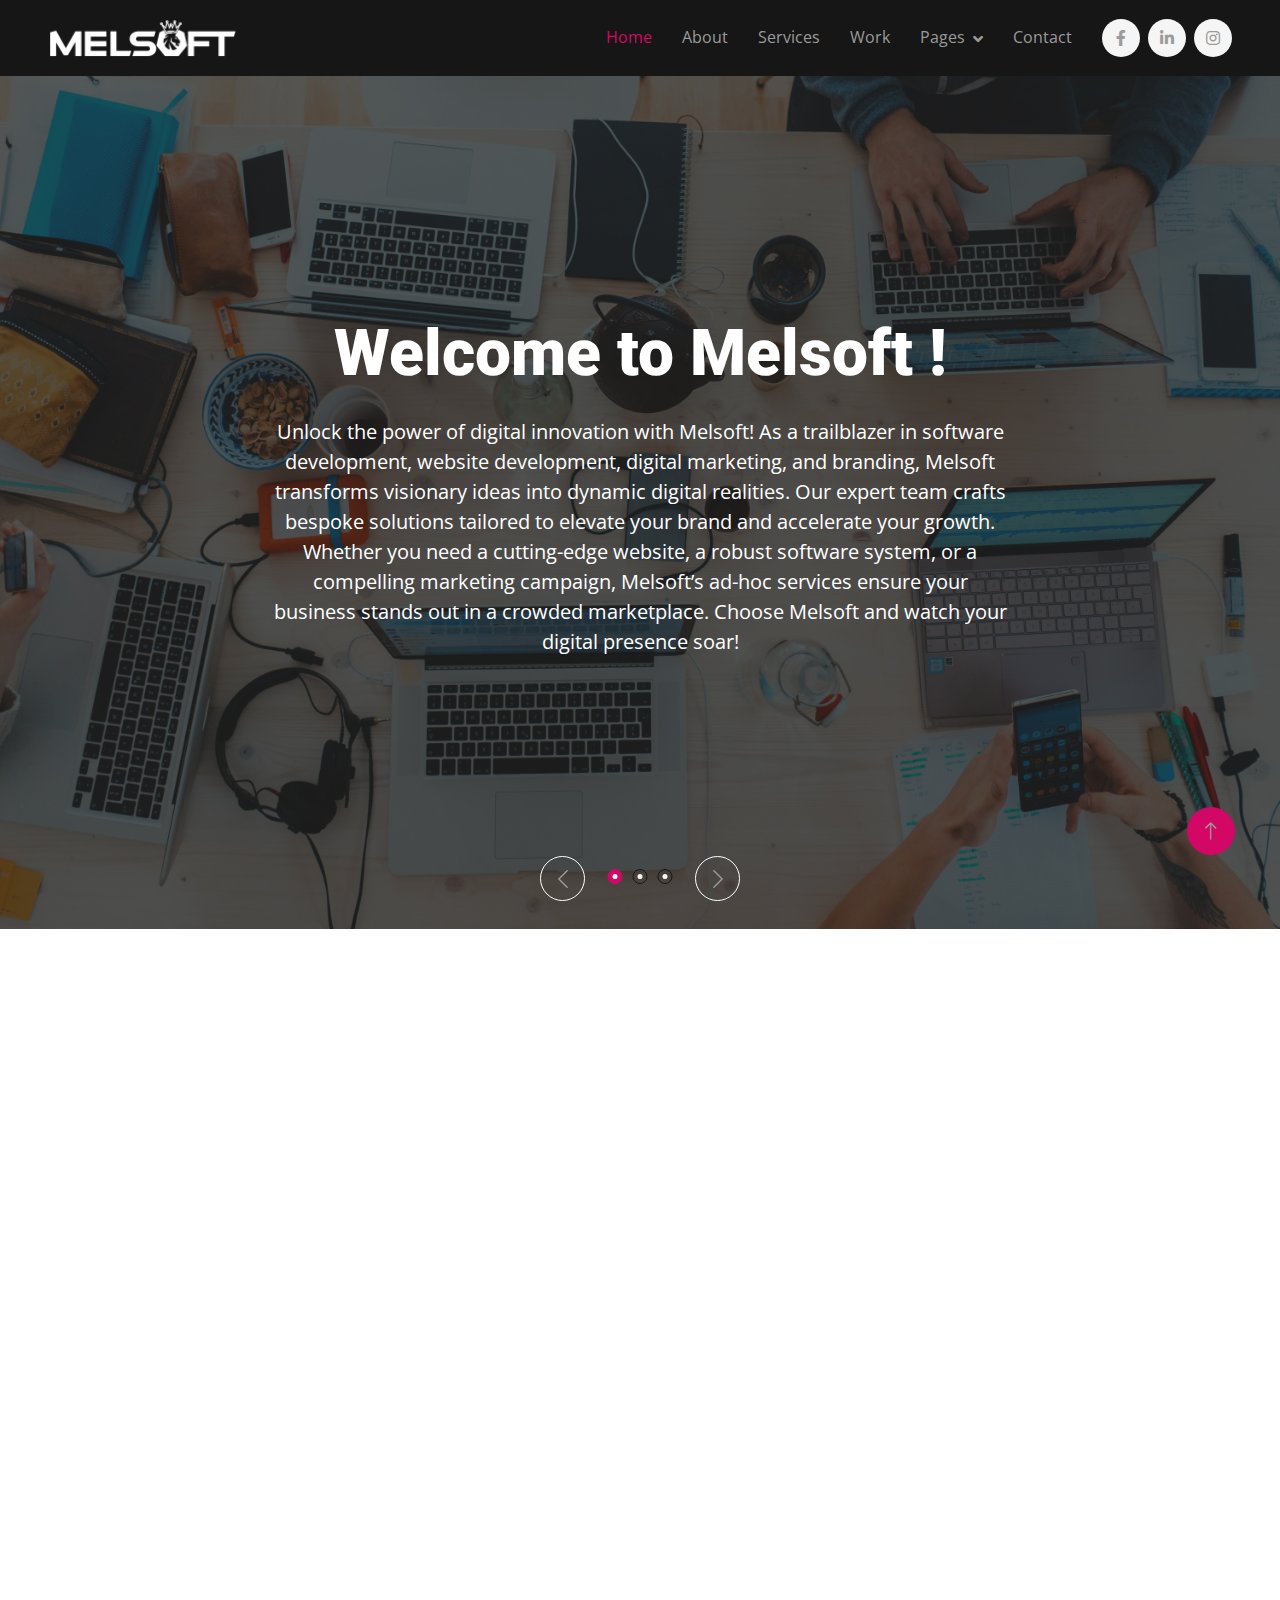
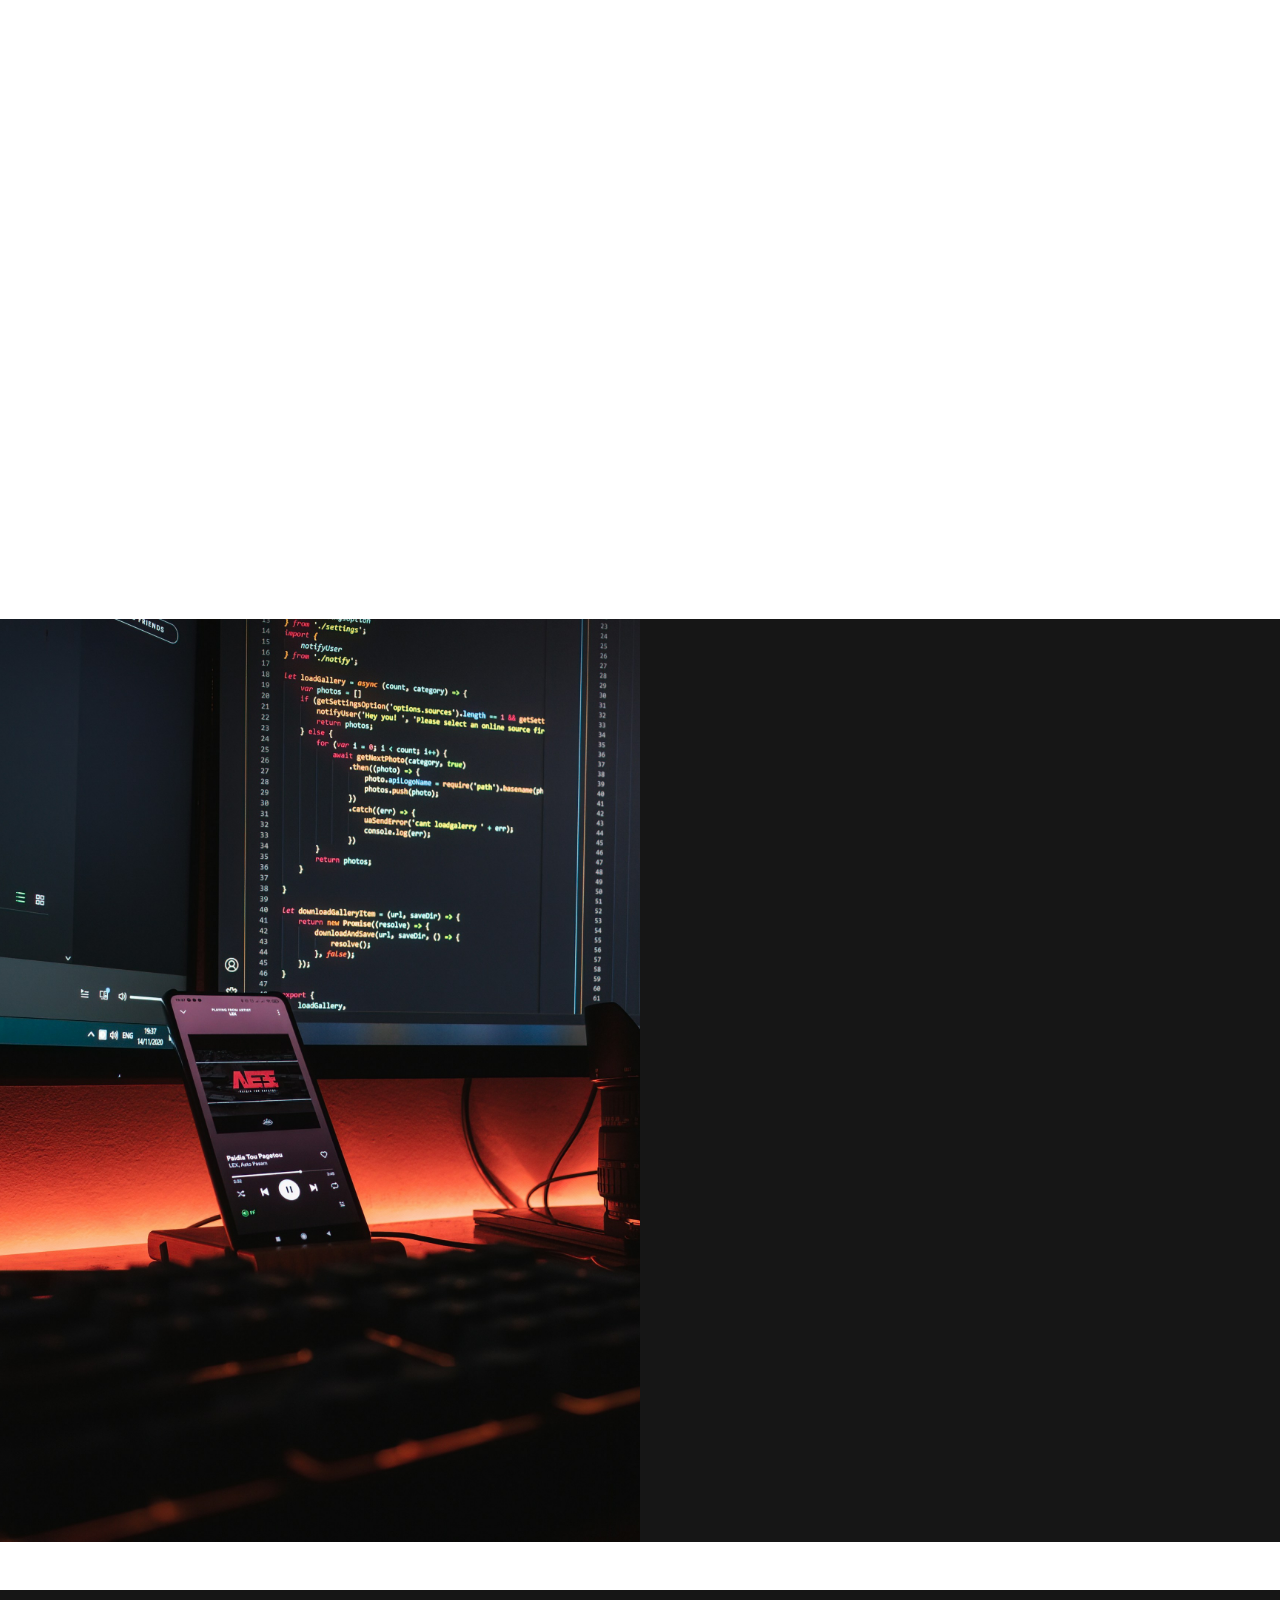
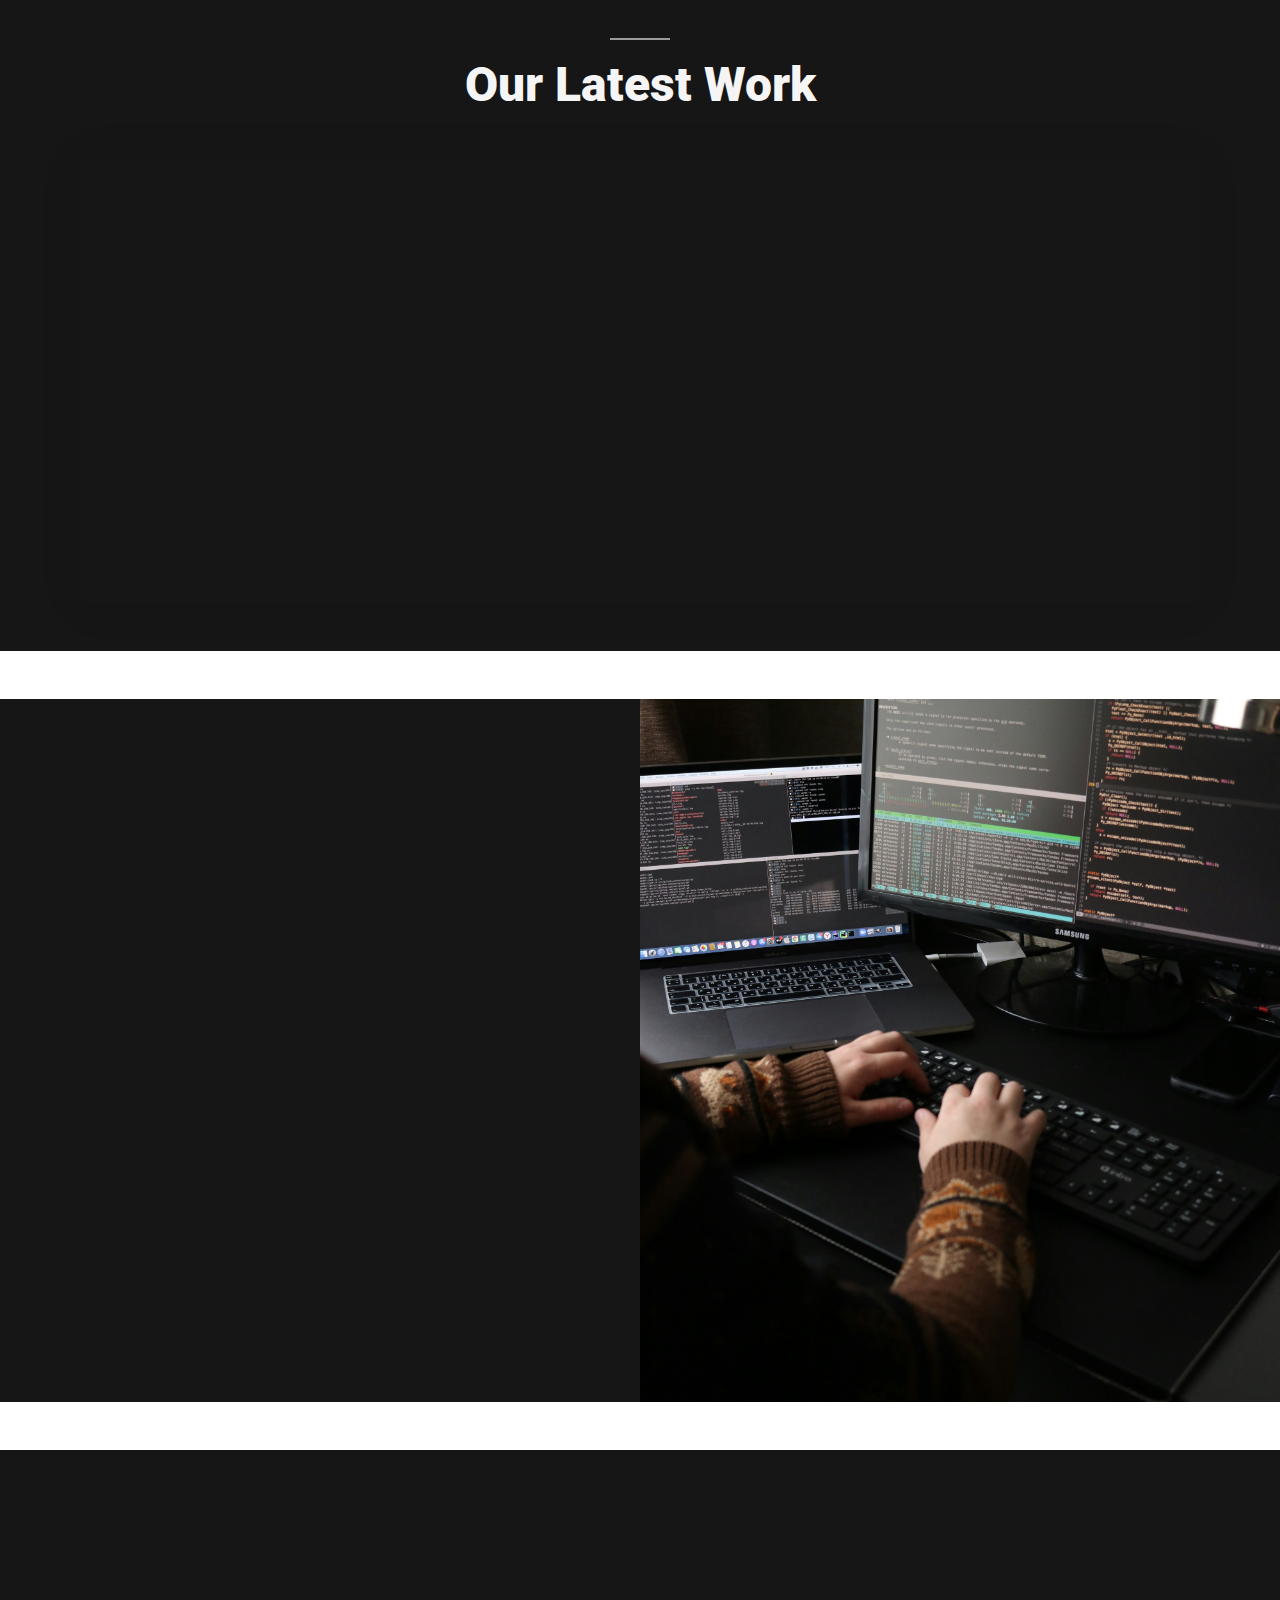
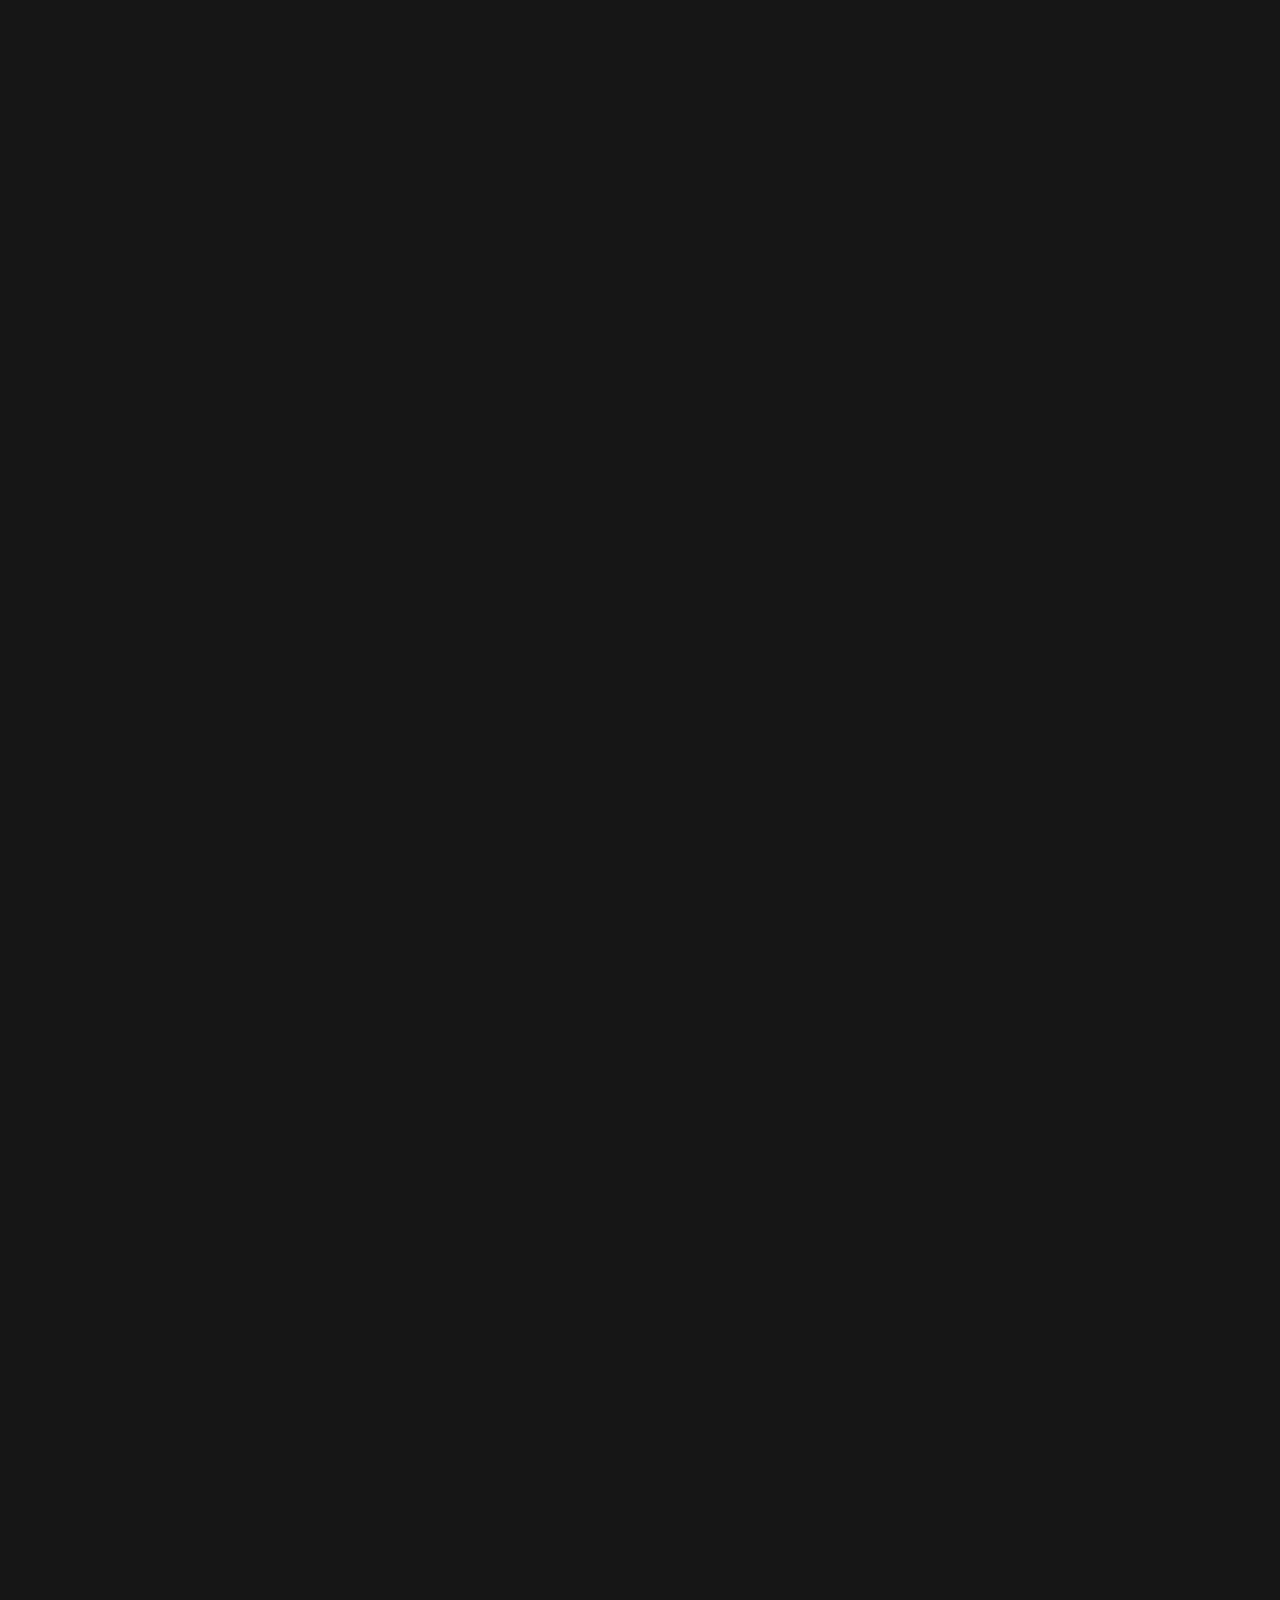
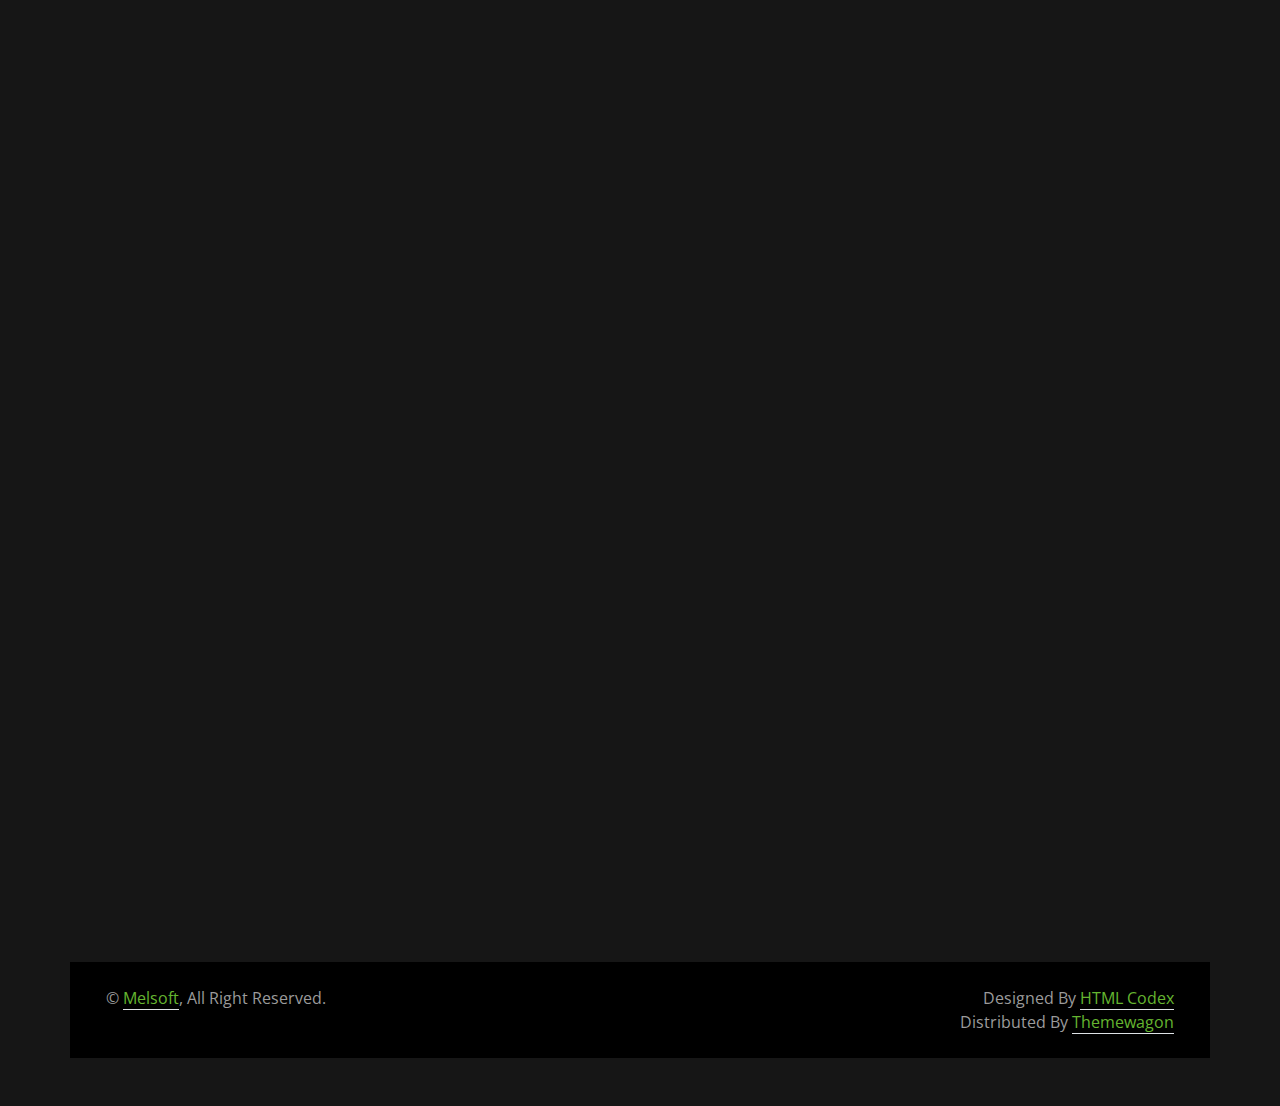
==== securex-1.0.0/index.html @ 8fb5b09e "Intial commit" ====
<!DOCTYPE html>
<html lang="en">

<head>
    <meta charset="utf-8">
    <title>Melsoft - Elevate your Digital Presence</title>
    <meta content="width=device-width, initial-scale=1.0" name="viewport">
    <meta content="" name="keywords">
    <meta content="" name="description">

    <!-- Favicon -->
    <link href="img/favicon.ico" rel="icon">

    <!-- Google Web Fonts -->
    <link rel="preconnect" href="https://fonts.googleapis.com">
    <link rel="preconnect" href="https://fonts.gstatic.com" crossorigin>
    <link href="https://fonts.googleapis.com/css2?family=Open+Sans:wght@400;500&family=Roboto:wght@500;700;900&display=swap" rel="stylesheet"> 

    <!-- Icon Font Stylesheet -->
    <link href="https://cdnjs.cloudflare.com/ajax/libs/font-awesome/5.10.0/css/all.min.css" rel="stylesheet">
    <link href="https://cdn.jsdelivr.net/npm/bootstrap-icons@1.4.1/font/bootstrap-icons.css" rel="stylesheet">
    <script src="https://kit.fontawesome.com/bbbceb53dc.js" crossorigin="anonymous"></script>

    <!-- Libraries Stylesheet -->
    <link href="lib/animate/animate.min.css" rel="stylesheet">
    <link href="lib/owlcarousel/assets/owl.carousel.min.css" rel="stylesheet">
    <link href="lib/lightbox/css/lightbox.min.css" rel="stylesheet">

    <!-- Customized Bootstrap Stylesheet -->
    <link href="css/bootstrap.min.css" rel="stylesheet">

    <!-- Template Stylesheet -->
    <link href="css/style.css" rel="stylesheet">
</head>

<body>
    <!-- Spinner Start -->
    <div id="spinner" class="show bg-white position-fixed translate-middle w-100 vh-100 top-50 start-50 d-flex align-items-center justify-content-center">
        <div class="spinner-border text-secondary" style="width: 3rem; height: 3rem;" role="status">
            <span class="sr-only">Loading...</span>
        </div>
    </div>
    <!-- Spinner End -->


    <!-- Navbar Start -->
    <nav class="navbar navbar-expand-lg bg-dark navbar-dark sticky-top p-0 px-4 px-lg-5">
        <a href="index.html" class="navbar-brand d-flex align-items-center">
            <img src="img/Melsoft logo.webp" alt="Melsoft logo" width="190px;">
        </a>
        <button type="button" class="navbar-toggler" data-bs-toggle="collapse" data-bs-target="#navbarCollapse">
            <span class="navbar-toggler-icon"></span>
        </button>
        <div class="collapse navbar-collapse" id="navbarCollapse">
            <div class="navbar-nav ms-auto py-4 py-lg-0">
                <a href="index.html" class="nav-item nav-link active">Home</a>
                <a href="#about" class="nav-item nav-link">About</a>
                <a href="#services" class="nav-item nav-link">Services</a>
                <a href="#work" class="nav-item nav-link">Work</a>
                <div class="nav-item dropdown">
                    <a href="#" class="nav-link dropdown-toggle" data-bs-toggle="dropdown">Pages</a>
                    <div class="dropdown-menu rounded-0 rounded-bottom m-0">
                        <a href="#why-choose-us" class="dropdown-item">Why Choose Us</a>
                        <a href="#contact" class="dropdown-item">Contact Us</a>
                        <a href="#founders" class="dropdown-item">Our Founders</a>
                        <a href="#reviews" class="dropdown-item">Reviews</a>
                    </div>
                </div>
                <a href="#contact" class="nav-item nav-link">Contact</a>
            </div>
            <div class="h-100 d-lg-inline-flex align-items-center d-none">
                <a class="btn btn-square rounded-circle bg-light text-primary me-2" href="https://www.facebook.com/melsoft101"><i class="fab fa-facebook-f"></i></a>
                <a class="btn btn-square rounded-circle bg-light text-primary me-2" href="https://www.linkedin.com/company/melsoft-software?originalSubdomain=za"><i class="fab fa-linkedin-in"></i></a>
                <a class="btn btn-square rounded-circle bg-light text-primary me-0" href="https://www.instagram.com/melsoft_sa/"><i class="fab fa-instagram"></i></a>
            </div>
        </div>
    </nav>
    <!-- Navbar End -->


    <!-- Carousel Start -->
    <div id="index" class="container-fluid p-0 pb-5">
        <div class="owl-carousel header-carousel position-relative">
            <div class="owl-carousel-item position-relative">
                <img class="img-fluid" src="img/marvin-meyer-SYTO3xs06fU-unsplash.jpg" alt="An image of people sitting around a desk with laptops open.">
                <div class="carousel-inner">
                    <div class="container">
                        <div class="row justify-content-center">
                            <div class="col-12 col-lg-8 text-center">
                                <h1 class="display-3 text-white animated slideInDown mb-4">Welcome to Melsoft !</h1>
                                <p class="fs-5 text-white mb-4 pb-2">Unlock the power of digital innovation with Melsoft! As a trailblazer in software development, website development, digital marketing, and branding, Melsoft transforms visionary ideas into dynamic digital realities. Our expert team crafts bespoke solutions tailored to elevate your brand and accelerate your growth. Whether you need a cutting-edge website, a robust software system, or a compelling marketing campaign, Melsoft’s ad-hoc services ensure your business stands out in a crowded marketplace. Choose Melsoft and watch your digital presence soar!</p>
                            </div>
                        </div>
                    </div>
                </div>
            </div>
            <div class="owl-carousel-item position-relative">
                <img class="img-fluid" src="img/luke-peters-B6JINerWMz0-unsplash.jpg" alt="A picture of a man coding.">
                <div class="carousel-inner">
                    <div class="container">
                        <div class="row justify-content-center">
                            <div class="col-12 col-lg-8 text-center">
                                <h2 class="display-3 text-white animated slideInDown mb-4">Transforming Ideas into Digital Masterpieces with Melsoft</h2>
                                <p class="fs-5 text-white mb-4 pb-2">At Melsoft, we don't just create digital solutions, we empower your vision. From cutting-edge software development to compelling branding and stunning website design, we transform your ideas into powerful digital experiences. Join us in crafting the future, one brilliant idea at a time.</p>
                            </div>
                        </div>
                    </div>
                </div>
            </div>
            <div class="owl-carousel-item position-relative">
                <img class="img-fluid" src="img/annie-spratt-QckxruozjRg-unsplash.jpg" alt="A picture of developers working together.">
                <div class="carousel-inner">
                    <div class="container">
                        <div class="row justify-content-center">
                            <div class="col-12 col-lg-8 text-center">
                                <h1 class="display-3 text-white animated slideInDown mb-4">Unleashing Innovation, Crafting Digital Masterpieces.</h1>
                                <p class="fs-5 fw-medium text-white mb-4 pb-2">At Melsoft, we empower businesses to reach new heights with our cutting-edge branding, software development, and website development services. Let us help you craft a unique digital identity that stands out in the competitive landscape. Partner with us to turn your ideas into innovative solutions.</p>
                            </div>
                        </div>
                    </div>
                </div>
            </div>
        </div>
    </div>
    <!-- Carousel End -->


    <!-- Facts Start -->
    <div id="services" class="container-xxl py-5">
        <div class="container">
            <div class="row g-4">
                <div class="col-md-6 col-lg-4 wow fadeIn" data-wow-delay="0.1s">
                    <div class="h-100 bg-dark p-4 p-xl-5" style="color: #D30765;">
                        <div class="d-flex align-items-center justify-content-between mb-4">
                            <div class="btn-square rounded-circle" style="width: 64px; height: 64px; background: #000000;">
                             <i class="fa-solid fa-code fa-5xl"></i>
                            </div>
                            <h1 class="display-1 mb-0" style="color: #D30765;">01</h1>
                        </div>
                        <h5 class="text-white">Software Development</h5>
                        <hr class="w-25">
                        <span>Utilizing the latest technologies, our software engineers work with you to bring your ideas to life and deliver a seamless front and back-end experience optimized to obtain conversions. We develop your web, mobile or desktop apps with the functionality for now and with the capability for future evolution.</span>
                    </div>
                </div>
                <div class="col-md-6 col-lg-4 wow fadeIn" data-wow-delay="0.3s">
                    <div class="h-100 bg-dark p-4 p-xl-5" style="color: #D30765;">
                        <div class="d-flex align-items-center justify-content-between mb-4">
                            <div class="btn-square rounded-circle" style="width: 64px; height: 64px; background: #000000;">
                             <i class="fa-solid fa-laptop fa-2xl"></i>
                            </div>
                            <h1 class="display-1 mb-0" style="color: #D30765;">02</h1>
                        </div>
                        <h5 class="text-white">Website Development</h5>
                        <hr class="w-25">
                        <span>As an award-winning web design company, our dedicated design team combines custom human-centred design techniques with conversion-focused practices. It tops it off with SEO optimization for enhanced web visibility. In addition, we incorporate the best UI/UX experience to complement your brand and embrace your input and approval to ensure your website looks just as you imagined.</span>
                    </div>
                </div>
                        <div class="col-md-6 col-lg-4 wow fadeIn" data-wow-delay="0.3s">
                    <div class="h-100 bg-dark p-4 p-xl-5" style="color: #D30765;">
                        <div class="d-flex align-items-center justify-content-between mb-4">
                            <div class="btn-square rounded-circle" style="width: 64px; height: 64px; background: #000000;">
                            <i class="fa-solid fa-chart-line fa-2xl"></i>
                            </div>
                            <h1 class="display-1 mb-0" style="color: #D30765;">03</h1>
                        </div>
                        <h5 class="text-white">Digital Marketing</h5>
                        <hr class="w-25">
                        <span>We create and execute omnichannel digital marketing strategies. From SEO and content to paid search and social, we work with you to capture and convert your target audience.</span>
                    </div>
                </div>
                        <div class="col-md-6 col-lg-4 wow fadeIn" data-wow-delay="0.3s">
                    <div class="h-100 bg-dark p-4 p-xl-5" style="color: #D30765;">
                        <div class="d-flex align-items-center justify-content-between mb-4">
                            <div class="btn-square rounded-circle" style="width: 64px; height: 64px; background: #000000;">
                                <i class="fa-solid fa-paintbrush fa-2xl"></i>
                            </div>
                            <h1 class="display-1 mb-0" style="color: #D30765;">04</h1>
                        </div>
                        <h5 class="text-white">Branding</h5>
                        <hr class="w-25">
                        <span>Through listening to your goals, wants, and needs, we deliver robust and holistic brand strategies that create the foundation for your marketing initiatives to grow your business and ensure your success for today, tomorrow, and years to come.</span>
                    </div>
                </div>
                <div class="col-md-6 col-lg-4 wow fadeIn" data-wow-delay="0.5s">
                    <div class="h-100 bg-dark p-4 p-xl-5" style="color: #D30765;">
                        <div class="d-flex align-items-center justify-content-between mb-4">
                            <div class="btn-square rounded-circle" style="width: 64px; height: 64px; background: #000000;">
                             <i class="fa-solid fa-screwdriver-wrench fa-2xl"></i>
                            </div>
                            <h1 class="display-1 mb-0" style="color: #D30765;">05</h1>
                        </div>
                        <h5 class="text-white">Ad-Hoc Services</h5>
                        <hr class="w-25">
                        <span>As your full-service digital partner, we also offer complementary services to all things digital, such as Domain Registration, 24/7 Hosting, Support and Maintenance.</span>
                    </div>
                </div>
            </div>
        </div>
    </div>
    <!-- Facts Start -->


    <!-- About Start -->
    <div id="about" class="container-fluid bg-dark overflow-hidden my-5 px-lg-0">
        <div class="container about px-lg-0">
            <div class="row g-0 mx-lg-0">
                <div class="col-lg-6 ps-lg-0" style="min-height: 400px;">
                    <div class="position-relative h-100">
                        <img class="position-absolute img-fluid w-100 h-100" src="img/fotis-fotopoulos-6sAl6aQ4OWI-unsplash.jpg" style="object-fit: cover;" alt="An image of a laptop displaying code.">
                    </div>
                </div>
                <div class="col-lg-6 about-text py-5 wow fadeIn" data-wow-delay="0.5s">
                    <div class="p-lg-5 pe-lg-0">
                        <div class="bg-secondary mb-3" style="width: 60px; height: 2px;"></div>
                        <h1 class="display-5 mb-4 text-light">About Us</h1>
                        <h2 class="mb-4 pb-2 text-light">We are a Full-Service Digital Agency based in Johannesburg, Cape Town & London</h2>
                        <p class="mb-4 pb-2 text-light">We're a multi-cultural team made up of creatives, software engineers, business analysts and masterminds at our Sandton City, V&A Waterfront & London offices. Our remote team members are located all over the world in places such as England, Dubai, Pakistan & Ukraine.

We pride ourselves on delivering innovative, digital experiences that make an impact. Since 2018, we’ve proudly partnered with start-ups, SME’s, Fortune 500 companies and everyone in between to unlock value through creativity, technology, and business-minded thinking.

Melsoft is also a Level 1 BBBEE company with 135% procurement recognition. We have a strong commitment to furthering broad-based economic empowerment principles in all aspects of our business.</p>
                        <div class="row g-4 mb-4 pb-3">
                            <div class="col-sm-6 wow fadeIn" data-wow-delay="0.1s">
                                <div class="d-flex align-items-center">
                                    <div class="btn-square  bg-transparent" style="width: 64px; height: 64px;">
                                        <i class="fa-solid fa-face-smile fa-2xl"></i>
                                    </div>
                                    <div class="ms-4">
                                        <h2 class="mb-1" style="color: #D30765;" data-toggle="counter-up">1234</h2>
                                        <p class="fw-medium text-light mb-0">Happy Clients</p>
                                    </div>
                                </div>
                            </div>
                            <div class="col-sm-6 wow fadeIn" data-wow-delay="0.3s">
                                <div class="d-flex align-items-center">
                                    <div class="btn-square  bg-transparent" style="width: 64px; height: 64px;">
                                       <i class="fa-solid fa-check-double fa-2xl"></i>
                                    </div>
                                    <div class="ms-4">
                                        <h2 class="mb-1" style="color: #D30765;" data-toggle="counter-up">1234</h2>
                                        <p class="fw-medium mb-0 text-light">Projects Done</p>
                                    </div>
                                </div>
                            </div>
                        </div>
                        <a href="" class="btn btn-primary rounded-pill py-3 px-5">Explore More</a>
                    </div>
                </div>
            </div>
        </div>
    </div>
    <!-- About End -->


    <!-- Service Start -->
    <div id="work" class="container-xxl py-5 bg-dark">
        <div class="container">
            <div class="text-center">
                <div class="bg-secondary mb-3 mx-auto" style="width: 60px; height: 2px;"></div>
                <h1 class="display-5 mb-5 text-light">Our Latest Work</h1>
            </div>
            <div class="row g-0 service-row">
                <div class="col-md-6 col-lg-3 wow fadeIn" data-wow-delay="0.1s">
                    <div class="service-item border h-100 p-5">
                        <div class="btn-square bg-light rounded-circle mb-4" style="width: 64px; height: 64px;">
                            <img class="img-fluid" src="img/Melsoft Academy Logo.png" alt="Melsoft Academy Logo">
                        </div>
                        <h4 class="mb-3">Melsoft Academy</h4>
                        <p class="mb-4">Our own Coding Bootcamp & Social Network Web & Mobile App with AI-Powered Tutor & E-Commerce.</p>
                        <a class="btn" href="https://melsoftacademy.com/"><i class="fa fa-arrow-right text-white me-3"></i>Visit Website</a>
                    </div>
                </div>
                <div class="col-md-6 col-lg-3 wow fadeIn" data-wow-delay="0.3s">
                    <div class="service-item border h-100 p-5">
                        <div class="btn-square bg-light rounded-circle mb-4" style="width: 64px; height: 64px;">
                            <img class="img-fluid" src="img/UJ Logo.png" alt="UJ Logo">
                        </div>
                        <h4 class="mb-3">University of Johannesburg</h4>
                        <p class="mb-4">Events Management website built using WordPress and Advanced Custom Fields.</p>
                        <a class="btn" href="https://futureofknowledge.org/"><i class="fa fa-arrow-right text-white me-3"></i>Visit Website</a>
                    </div>
                </div>
                <div class="col-md-6 col-lg-3 wow fadeIn" data-wow-delay="0.5s">
                    <div class="service-item border h-100 p-5">
                        <div class="btn-square bg-light rounded-circle mb-4" style="width: 64px; height: 64px;">
                            <img class="img-fluid" src="img/CA hub.png" alt="myCAhub logo">
                        </div>
                        <h4 class="mb-3">myCAhub</h4>
                        <p class="mb-4">SAAS Web Application with a Google Chrome Extension built using React Frontend, NodeJS Backend & MongoDB NoSQL Database.</p>
                        <a class="btn" href="https://mycahub.co.za/"><i class="fa fa-arrow-right text-white me-3"></i>Visit Website</a>
                    </div>
                </div>
                <div class="col-md-6 col-lg-3 wow fadeIn" data-wow-delay="0.7s">
                    <div class="service-item border h-100 p-5">
                        <div class="btn-square bg-light rounded-circle mb-4" style="width: 64px; height: 64px;">
                            <img class="img-fluid" src="img/mercuri international logo.jpg" alt="Mercuri-International logo">
                        </div>
                        <h4 class="mb-3">Mercuri International</h4>
                        <p class="mb-4">UI/UX Design for a Sales Coaching Mobile App.</p>
                        <a class="btn" href="https://www.figma.com/proto/0cNNuZaiwVWoSLe0dRGUmC/Mercuri-International-App-UI?node-id=317-2&t=Yq30FdFlsTjSO8Wi-1"><i class="fa fa-arrow-right text-white me-3"></i>Visit Website</a>
                    </div>
                </div>
            </div>
        </div>
    </div>
    <!-- Service End -->


    <!-- Feature Start -->
    <div id="why-choose-us" class="container-fluid bg-dark overflow-hidden my-5 px-lg-0">
        <div class="container feature px-lg-0">
            <div class="row g-0 mx-lg-0">
                <div class="col-lg-6 feature-text py-5 wow fadeIn" data-wow-delay="0.5s">
                    <div class="p-lg-5 ps-lg-0">
                        <div class="bg-secondary mb-3" style="width: 60px; height: 2px;"></div>
                        <h1 class="display-5 mb-5 text-light">Why Choose Us ?</h1>
                        <h2 class="display-5 mb-5 text-light">We are an Award-winning Company</h2>
                        <p class="mb-4 pb-2 text-light">We pride ourselves in the way we conduct business and ensure client satisfactory at all times.</p>
                        <div class="row g-0 service-row">
                            <div class="col-sm-6">
                                <div class="d-flex align-items-center">
                                    <div class="btn-square bg-white bg-transparent" style="width: 64px; height: 64px;">
                                        <i class="fa-solid fa-bolt-lightning fa-2xl"></i>
                                    </div>
                                    <div class="ms-4">
                                        <p class="text-primary mb-2"></p>
                                        <h5 class="mb-0" style="color: #D30765;">Fast turn-around time.</h5>
                                    </div>
                                </div>
                            </div>
                            <div class="col-6">
                                <div class="d-flex align-items-center">
                                    <div class="btn-square bg-white bg-transparent" style="width: 64px; height: 64px;">
                                        <i class="fa-regular fa-comments fa-2xl"></i>
                                    </div>
                                    <div class="ms-4">
                                        <p class="text-primary mb-2"></p>
                                        <h5 class="mb-0" style="color: #D30765;">Excellent communication skills.</h5>
                                    </div>
                                </div>
                            </div>
                            <div class="col-6">
                                <div class="d-flex align-items-center">
                                    <div class="btn-square bg-white bg-transparent" style="width: 64px; height: 64px;">
                                        <i class="fa-solid fa-handshake fa-2xl"></i>
                                    </div>
                                    <div class="ms-4">
                                        <p class="text-primary mb-2"></p>
                                        <h5 class="mb-0" style="color: #D30765;">Professional.</h5>
                                    </div>
                                </div>
                            </div>
                            <div class="col-6">
                                <div class="d-flex align-items-center">
                                    <div class="btn-square bg-white bg-transparent" style="width: 64px; height: 64px;">
                                       <i class="fa-solid fa-stopwatch fa-2xl"></i>
                                    </div>
                                    <div class="ms-4">
                                        <p class="text-primary mb-2"></p>
                                        <h5 class="mb-0" style="color: #D30765;">Very Efficient.</h5>
                                    </div>
                                </div>
                            </div>
                        </div>
                    </div>
                </div>
                <div class="col-lg-6 pe-lg-0" style="min-height: 400px;">
                    <div class="position-relative h-100">
                        <img class="position-absolute img-fluid w-100 h-100" src="img/mikhail-fesenko-p6YWrjhmjhM-unsplash.jpg" style="object-fit: cover;" alt="A picture of a person writing code.">
                    </div>
                </div>
            </div>
        </div>
    </div>
    <!-- Feature End -->


    <!-- Projects Start -->
    <div id="projects" class="container-xxl py-5 bg-dark">
        <div class="container">
            <div class="text-center wow fadeInUp" data-wow-delay="0.1s">
                <div class="bg-secondary mb-3 mx-auto" style="width: 60px; height: 2px;"></div>
                <h1 class="display-5 mb-5 text-light">Our Projects</h1>
            </div>
            <div class="row mt-n2 wow fadeInUp" data-wow-delay="0.3s">
                <div class="col-12 text-center">
                    <ul class="list-inline mb-5" id="portfolio-flters">
                        <li class="mx-2 active" data-filter="*">All</li>
                        <li class="mx-2 bg-secondary" data-filter=".first">Complete Projects</li>
                        <li class="mx-2 bg-secondary" data-filter=".second">Ongoing Projects</li>
                    </ul>
                </div>
            </div>
            <div class="row g-4 portfolio-container">
                <div class="col-lg-4 col-md-6 portfolio-item first wow fadeInUp" data-wow-delay="0.1s">
                    <div class="portfolio-inner">
                        <img class="img-fluid w-100" src="img/young person.jpg" alt="Melsoft Academy Logo">
                        <div class="text-center p-4">
                            <p class="mb-2" style="color: #D30765;">Melsoft Academy</p>
                            <h5 class="lh-base mb-0 text-light">Youth Day Scholarship Website</h5>
                        </div>
                        <div class="portfolio-text text-center bg-white p-4">
                            <p class="text-primary mb-2">Melsoft Academy Youth Day Scholarship</p>
                            <h5 class="lh-base mb-3">For this year's Youth Day celebration, we will be awarding three scholarships - one each to a student from our Software Engineering Bootcamp, UX/UI Design Bootcamp, and Cybersecurity Bootcamp.</h5>
                            <div class="d-flex justify-content-center">
                                <a class="btn btn-square btn-primary rounded-circle mx-1" href="img/MA logo.png" data-lightbox="portfolio"><i class="fa fa-eye"></i></a>
                                <a class="btn btn-square btn-primary rounded-circle mx-1" href="https://app.melsoftacademy.com/youthdayschoolarship"><i class="fa fa-link"></i></a>
                            </div>
                        </div>
                    </div>
                </div>
                <div class="col-lg-4 col-md-6 portfolio-item second wow fadeInUp" data-wow-delay="0.3s">
                    <div class="portfolio-inner">
                        <img class="img-fluid w-100" src="img/Oasis logo.webp" alt="Oasis logo">
                        <div class="text-center p-4">
                            <p class="mb-2" style="color: #D30765;">Oasis</p>
                            <h5 class="lh-base mb-0 text-light">UI/UX Design for a Beauty Services Marketplace Mobile App.</h5>
                        </div>
                        <div class="portfolio-text text-center bg-white p-4">
                            <p class="text-primary mb-2"></p>
                            <h5 class="lh-base mb-3">Beauty on Demand Services Mobile App</h5>
                            <div class="d-flex justify-content-center">
                                <a class="btn btn-square btn-primary rounded-circle mx-1" href="img/Water&Energy.webp" data-lightbox="portfolio"><i class="fa fa-eye"></i></a>
                                <a class="btn btn-square btn-primary rounded-circle mx-1" href="https://www.figma.com/design/xw0wTJqNSmDgZc3P232lMF/Oasis-User-App-UI?node-id=0-1&t=pXfMPARbt1z0yktu-0"><i class="fa fa-link"></i></a>
                            </div>
                        </div>
                    </div>
                </div>
                <div class="col-lg-4 col-md-6 portfolio-item first wow fadeInUp" data-wow-delay="0.5s">
                    <div class="portfolio-inner">
                        <img class="img-fluid w-100" src="img/Water&Energy.webp" alt="Water & Energey SETA logo.">
                        <div class="text-center p-4">
                            <p class="mb-2" style="color: #D30765;">Energy & Water SETA</p>
                            <h5 class="lh-base mb-0 text-light">Career Guidance Portal Website.</h5>
                        </div>
                        <div class="portfolio-text text-center bg-white p-4">
                            <p class="text-primary mb-2"></p>
                            <h5 class="lh-base mb-3">A website dedicated to guiding the youth on various skills within SA’s Energy & Water industry.</h5>
                            <div class="d-flex justify-content-center">
                                <a class="btn btn-square btn-primary rounded-circle mx-1" href="img/portfolio-3.jpg" data-lightbox="portfolio"><i class="fa fa-eye"></i></a>
                                <a class="btn btn-square btn-primary rounded-circle mx-1" href="https://ewsetacareers.org.za/"><i class="fa fa-link"></i></a>
                            </div>
                        </div>
                    </div>
                </div>
               
                </div>
            </div>
        </div>
    </div>
    <!-- Projects End -->


    <!-- Team Start -->
    <div id="founders" class="container-xxl py-5 bg-dark">
        <div class="container">
            <div class="text-center wow fadeInUp" data-wow-delay="0.1s">
                <div class="bg-secondary mb-3 mx-auto" style="width: 60px; height: 2px;"></div>
                <h1 class="display-5 mb-5 text-light">Melsoft's Founding Members</h1>
            </div>
            <div class="row g-4">
                <div class="col-lg-6 col-md-6 wow fadeInUp" data-wow-delay="0.1s">
                    <div class="team-item">
                        <div class="overflow-hidden position-relative">
                            <img class="img-fluid" src="img/Larreth.jpg" alt="A picture of Larreth Jimu" width="100%">
                            <div class="team-social">
                                <a class="btn btn-square btn-dark rounded-circle m-1" href="https://www.facebook.com/larrethjimu/"><i class="fab fa-facebook-f"></i></a>
                                <a class="btn btn-square btn-dark rounded-circle m-1" href="https://www.linkedin.com/in/larreth-jimu/?originalSubdomain=za"><i class="fab fa-linkedin-in"></i></a>
                                <a class="btn btn-square btn-dark rounded-circle m-1" href="https://www.instagram.com/larreth/"><i class="fab fa-instagram"></i></a>
                            </div>
                        </div>
                        <div class="text-center p-4">
                            <h5 class="mb-0" style="color: #D30765;">Larreth Jimu</h5>
                            <span style="color: #D30765;">Founder & CEO</span>
                        </div>
                    </div>
                </div>
                <div class="col-lg-6 col-md-6 wow fadeInUp" data-wow-delay="0.3s">
                    <div class="team-item">
                        <div class="overflow-hidden position-relative">
                            <img class="img-fluid" src="img/Laurice.jpg" alt="A picture of Laurice Jimu" width="100%">
                            <div class="team-social">
                                <a class="btn btn-square btn-dark rounded-circle m-1" href="https://www.facebook.com/laurice.jimu.3/"><i class="fab fa-facebook-f"></i></a>
                                <a class="btn btn-square btn-dark rounded-circle m-1" href="https://x.com/lauriceintl?lang=en"><i class="fab fa-twitter"></i></a>
                                <a class="btn btn-square btn-dark rounded-circle m-1" href="https://www.instagram.com/j.lauriice/"><i class="fab fa-instagram"></i></a>
                            </div>
                        </div>
                        <div class="text-center p-4">
                            <h5 class="mb-0" style="color: #D30765;">Laurice Jimu</h5>
                            <span style="color: #D30765;">Co-founder & COO</span>
                        </div>
                    </div>
                </div>
    <!-- Team End -->


    <!-- Testimonial Start -->
    <div id="reviews" class="container-xxl py-5 wow fadeInUp" data-wow-delay="0.1s">
        <div class="container">
            <div class="text-center wow fadeInUp" data-wow-delay="0.1s">
                <div class="bg-secondary mb-3 mx-auto" style="width: 60px; height: 2px;"></div>
                <h1 class="display-5 mb-5 text-light">Reviews</h1>
            </div>
            <div class="owl-carousel testimonial-carousel wow fadeInUp" data-wow-delay="0.1s">
                <div class="testimonial-item text-center" data-dot="<img class='img-fluid' src='img/mohammed.webp' alt='A picture of Mohammed Bulbulia'>">
                    <p class="fs-5">"Melsoft was dedicated and driven in executing the project's workflow. Their team was very communicative in progress updates throughout the development process."</p>
                    <h4>Muhammed Bulbulia CA (SA)</h4>
                    <span style="color: #D30765;">Managing Director, myCAhub</span>
                </div>
                <div class="testimonial-item text-center" data-dot="<img class='img-fluid' src='img/regomoditswe.jpg' alt='A picture of Regomoditswe Mashiane'>">
                    <p class="fs-5">"The website launched a week ahead of schedule and generated revenue within a month of going live. Their professional work ethic ensured the project had no delays."</p>
                    <h4>Regomoditswe Mashiane</h4>
                    <span style="color: #D30765;">Supply Chain Management, SASOL</span>
                </div>
                <div class="testimonial-item text-center" data-dot="<img class='img-fluid' src='img/kaiyal.webp' alt='A picture of Kaiyal Ramsamy'>">
                    <p class="fs-5">"Outsourcing our development to Melsoft was a great success. Support issues were tackled immediately with fast turnaround times. Highly recommend their services."</p>
                    <h4>Kaiyal Ramsamy</h4>
                    <span style="color: #D30765;">Software Engineer, M&T Development</span>
                </div>
            </div>
        </div>
    </div>
    <!-- Testimonial End -->


    <!-- Footer Start -->
    <div id="contact" class="container-fluid text-dark footer mt-5 py-5 wow fadeIn" data-wow-delay="0.1s" style="color: #373A40;">
        <div class="container py-5 text-secondary" style="background-color: #373A40;">
            <div class="row g-5">
                <div class="col-lg-3 col-md-6">
                    <h5 class="text-light mb-4">Cape Town Address</h5>
                    <p class="mb-2"><i class="fa fa-map-marker-alt me-3"></i>80 Strand Street, Cape Town City Centre, Cape Town, 8001</p>
                    <p class="mb-2"><i class="fa fa-phone-alt me-3"></i>+27 81 716 7573</p>
                    <h5 class="text-light mb-4">Johannesburg (HQ) Address</h5>
                    <p class="mb-2"><i class="fa fa-map-marker-alt me-3"></i>173 Oxford Road, Rosebank, Sandton, Johannesburg, 2196</p>
                    <p class="mb-2"><i class="fa fa-phone-alt me-3"></i>+27 11 282 0817</p>
                    <h5 class="text-light mb-4">Email Address</h5>
                    <p class="mb-2"><i class="fa fa-envelope me-3"></i>info@melsoft.co.za</p>
                    <div class="d-flex pt-2">
                        <a class="btn btn-square btn-outline-light rounded-circle me-2" href="https://www.facebook.com/melsoft101"><i class="fab fa-facebook-f"></i></a>
                        <a class="btn btn-square btn-outline-light rounded-circle me-2" href="https://www.instagram.com/melsoft_sa/"><i class="fab fa-instagram"></i></a>
                        <a class="btn btn-square btn-outline-light rounded-circle me-2" href="https://www.linkedin.com/company/melsoft-software?originalSubdomain=za"><i class="fab fa-linkedin-in"></i></a>
                    </div>
                </div>
                <div class="col-lg-3 col-md-6">
                    <h5 class="text-light mb-4">Services</h5>
                    <a class="btn btn-link" href="#services">Software Development</a>
                    <a class="btn btn-link" href="#services">Website Development</a>
                    <a class="btn btn-link" href="#services">Digital Marketing</a>
                    <a class="btn btn-link" href="#services">Branding</a>
                    <a class="btn btn-link" href="#services">Ad-Hoc Services</a>
                </div>
                <div class="col-lg-3 col-md-6">
                    <h5 class="text-light mb-4">Menu</h5>
                    <a class="btn btn-link" href="#index">Home</a>
                    <a class="btn btn-link" href="#about">About Us</a>
                    <a class="btn btn-link" href="#work">Work</a>
                    <a class="btn btn-link" href="#reviews">Reviews</a>
                    <a class="btn btn-link" href="+27 11 282 0817">Book a call</a>
                </div>
                <div class="col-lg-3 col-md-6">
                    <h5 class="text-light mb-4">Newsletter</h5>
                    <p>Do you want to be kept updated on news pertaining Melsoft? Go ahead and sign up for our newsletter.</p>
                    <div class="position-relative w-100">
                        <input class="form-control bg-transparent border-secondary w-100 py-3 ps-4 pe-5" type="text" placeholder="Email">
                        <button type="button" class="btn btn-primary py-2 position-absolute top-0 end-0 mt-2 me-2">SignUp</button>
                    </div>
                </div>
            </div>
        </div>
    </div>
    <!-- Footer End -->


    <!-- Copyright Start -->
    <div class="container-fluid py-4" style="background: #000000;">
        <div class="container">
            <div class="row">
                <div class="col-md-6 text-center text-md-start mb-3 mb-md-0">
                    &copy; <a class="border-bottom" href="https://melsoft.co.za/">Melsoft</a>, All Right Reserved.
                </div>
                <div class="col-md-6 text-center text-md-end">
                    <!--/*** This template is free as long as you keep the footer author’s credit link/attribution link/backlink. If you'd like to use the template without the footer author’s credit link/attribution link/backlink, you can purchase the Credit Removal License from "https://htmlcodex.com/credit-removal". Thank you for your support. ***/-->
                    Designed By <a class="border-bottom" href="https://htmlcodex.com">HTML Codex</a><br>Distributed By <a class="border-bottom" href="https://themewagon.com/" >Themewagon</a>
                </div>
            </div>
        </div>
    </div>
    <!-- Copyright End -->


    <!-- Back to Top -->
    <a href="index.html" class="btn btn-lg btn-primary btn-lg-square rounded-circle back-to-top"><i class="bi bi-arrow-up"></i></a>


    <!-- JavaScript Libraries -->
    <script src="https://code.jquery.com/jquery-3.4.1.min.js"></script>
    <script src="https://cdn.jsdelivr.net/npm/bootstrap@5.0.0/dist/js/bootstrap.bundle.min.js"></script>
    <script src="lib/wow/wow.min.js"></script>
    <script src="lib/easing/easing.min.js"></script>
    <script src="lib/waypoints/waypoints.min.js"></script>
    <script src="lib/counterup/counterup.min.js"></script>
    <script src="lib/owlcarousel/owl.carousel.min.js"></script>
    <script src="lib/isotope/isotope.pkgd.min.js"></script>
    <script src="lib/lightbox/js/lightbox.min.js"></script>

    <!-- Template Javascript -->
    <script src="js/main.js"></script>
</body>

</html>
---- securex-1.0.0/css/style.css ----
/********** Template CSS **********/
.h2-brand {
    color: #D30765 !important;
}

i {
    color: #9B9B9B;
}

:root {
    --primary: #D30765;
    --secondary: #9B9B9B;
    --light: #F5F5F5;
    --dark: #161616;
}

.fw-medium {
    font-weight: 500 !important;
}

.fw-bold {
    font-weight: 700 !important;
}

.fw-black {
    font-weight: 900 !important;
}

.back-to-top {
    position: fixed;
    display: none;
    right: 45px;
    bottom: 45px;
    z-index: 99;
}


/*** Spinner ***/
#spinner {
    opacity: 0;
    visibility: hidden;
    transition: opacity .5s ease-out, visibility 0s linear .5s;
    z-index: 99999;
}

#spinner.show {
    transition: opacity .5s ease-out, visibility 0s linear 0s;
    visibility: visible;
    opacity: 1;
}


/*** Button ***/
.btn {
    font-weight: 500;
    transition: .5s;
}

.btn.btn-primary {
    color: #FFFFFF;
    background-color: #D30765 !important;
    border: 1px solid #D30765;
}

.btn-square {
    width: 38px;
    height: 38px;
}

.btn-sm-square {
    width: 32px;
    height: 32px;
}

.btn-lg-square {
    width: 48px;
    height: 48px;
}

.btn-square,
.btn-sm-square,
.btn-lg-square {
    padding: 0;
    display: flex;
    align-items: center;
    justify-content: center;
    font-weight: normal;
}

/*** Navbar ***/
.navbar.sticky-top {
    top: -100px;
    transition: .5s;
}

.navbar .navbar-brand {
    height: 75px;
    color: #161616;
}

.navbar .navbar-nav .nav-link {
    margin-right: 30px;
    padding: 25px 0;
    color: (var(--light));
    outline: none;
}
.navbar .navbar-nav {
    color: (var(--dark)) !important;
}

.navbar .navbar-nav .nav-link:hover,
.navbar .navbar-nav .nav-link.active {
    color: var(--primary);
}

.navbar .dropdown-toggle::after {
    border: none;
    content: "\f107";
    font-family: "Font Awesome 5 Free";
    font-weight: 900;
    vertical-align: middle;
    margin-left: 8px;
}

@media (max-width: 991.98px) {
    .navbar .navbar-nav .nav-link  {
        margin-right: 0;
        padding: 10px 0;
    }

    .navbar .navbar-nav {
        border-top: 1px solid #161616;
    }
}

@media (min-width: 992px) {
    .navbar .nav-item .dropdown-menu {
        display: block;
        border: none;
        margin-top: 0;
        top: 150%;
        opacity: 0;
        visibility: hidden;
        transition: .5s;
    }

    .navbar .nav-item:hover .dropdown-menu {
        top: 100%;
        visibility: visible;
        transition: .5s;
        opacity: 1;
    }
}

.navbar .btn:hover {
    color: #FFFFFF !important;
    background: var(--primary) !important;
}


/*** Header ***/
.header-carousel .carousel-inner {
    position: absolute;
    width: 100%;
    height: 100%;
    top: 0;
    left: 0;
    display: flex;
    align-items: center;
    background: rgba(22, 22, 22, .7);
}

@media (max-width: 768px) {
    .header-carousel .owl-carousel-item {
        position: relative;
        min-height: 500px;
    }
    
    .header-carousel .owl-carousel-item img {
        position: absolute;
        width: 100%;
        height: 100%;
        object-fit: cover;
    }

    .header-carousel .owl-carousel-item h5,
    .header-carousel .owl-carousel-item p {
        font-size: 14px !important;
        font-weight: 400 !important;
    }

    .header-carousel .owl-carousel-item h1 {
        font-size: 30px;
        font-weight: 600;
    }
}

.header-carousel .owl-nav {
    position: absolute;
    width: 200px;
    height: 45px;
    bottom: 30px;
    left: 50%;
    transform: translateX(-50%);
    display: flex;
    justify-content: space-between;
}

.header-carousel .owl-nav .owl-prev,
.header-carousel .owl-nav .owl-next {
    width: 45px;
    height: 45px;
    display: flex;
    align-items: center;
    justify-content: center;
    color: #FFFFFF;
    background: transparent;
    border: 1px solid #FFFFFF;
    border-radius: 45px;
    font-size: 22px;
    transition: .5s;
    margin-top: 2px;
}

.header-carousel .owl-nav .owl-prev:hover,
.header-carousel .owl-nav .owl-next:hover {
    background: var(--primary);
    border-color: var(--primary);
}

.header-carousel .owl-dots {
    position: absolute;
    height: 45px;
    bottom: 30px;
    left: 50%;
    transform: translateX(-50%);
    display: flex;
    align-items: center;
    justify-content: center;
}

.header-carousel .owl-dot {
    position: relative;
    display: inline-block;
    margin: 0 5px;
    width: 15px;
    height: 15px;
    background: transparent;
    border: 1px solid #161616;
    border-radius: 15px;
    transition: .5s;
}

.header-carousel .owl-dot::after {
    position: absolute;
    content: "";
    width: 5px;
    height: 5px;
    top: 4px;
    left: 4px;
    background: #FFFFFF;
    border-radius: 5px;
}

.header-carousel .owl-dot.active {
    background: var(--primary);
    border-color: var(--primary);
}


.page-header {
    background: linear-gradient(rgba(22, 22, 22, .7), rgba(22, 22, 22, .7)), url(../img/carousel-1.jpg) center center no-repeat;
    background-size: cover;
}

.breadcrumb-item + .breadcrumb-item::before {
    color: var(--light);
}


/*** About ***/
@media (min-width: 992px) {
    .container.about {
        max-width: 100% !important;
    }

    .about-text  {
        padding-right: calc(((100% - 960px) / 2) + .75rem);
    }
}

@media (min-width: 1200px) {
    .about-text  {
        padding-right: calc(((100% - 1140px) / 2) + .75rem);
    }
}

@media (min-width: 1400px) {
    .about-text  {
        padding-right: calc(((100% - 1320px) / 2) + .75rem);
    }
}


/*** Service ***/
.service-row {
    box-shadow: 0 0 45px rgba(0, 0, 0, .08);
}

.service-item {
    border-color: rgba(0, 0, 0, .03) !important;
}

.service-item .btn {
    width: 38px;
    height: 38px;
    display: inline-flex;
    align-items: center;
    color: #FFFFFF;
    background: var(--primary);
    border-radius: 38px;
    white-space: nowrap;
    overflow: hidden;
    transition: .5s;
}

.service-item:hover .btn {
    width: 140px;
}


/*** Feature ***/
@media (min-width: 992px) {
    .container.feature {
        max-width: 100% !important;
    }

    .feature-text  {
        padding-left: calc(((100% - 960px) / 2) + .75rem);
    }
}

@media (min-width: 1200px) {
    .feature-text  {
        padding-left: calc(((100% - 1140px) / 2) + .75rem);
    }
}

@media (min-width: 1400px) {
    .feature-text  {
        padding-left: calc(((100% - 1320px) / 2) + .75rem);
    }
}


/*** Project Portfolio ***/
#portfolio-flters li {
    display: inline-block;
    font-weight: 500;
    color: var(--dark);
    cursor: pointer;
    transition: .5s;
    border-bottom: 2px solid transparent;
}

#portfolio-flters li:hover,
#portfolio-flters li.active {
    color: var(--primary);
    border-color: var(--primary);
}

.portfolio-inner {
    position: relative;
    overflow: hidden;
    box-shadow: 0 0 45px rgba(0, 0, 0, .07);
}

.portfolio-inner img {
    transition: .5s;
}

.portfolio-inner:hover img {
    transform: scale(1.1);
}

.portfolio-inner .portfolio-text {
    position: absolute;
    width: 100%;
    left: 0;
    bottom: -50px;
    opacity: 0;
    transition: .5s;
}

.portfolio-inner:hover .portfolio-text {
    bottom: 0;
    opacity: 1;
}


/*** Quote ***/
@media (min-width: 992px) {
    .container.quote {
        max-width: 100% !important;
    }

    .quote-text  {
        padding-right: calc(((100% - 960px) / 2) + .75rem);
    }
}

@media (min-width: 1200px) {
    .quote-text  {
        padding-right: calc(((100% - 1140px) / 2) + .75rem);
    }
}

@media (min-width: 1400px) {
    .quote-text  {
        padding-right: calc(((100% - 1320px) / 2) + .75rem);
    }
}


/*** Team ***/
.team-item {
    box-shadow: 0 0 45px rgba(0, 0, 0, .08);
}

.team-item img {
    transition: .5s;
}

.team-item:hover img {
    transform: scale(1.1);
}

.team-item .team-social {
    position: absolute;
    width: 0;
    height: 0;
    top: 50%;
    left: 50%;
    display: flex;
    align-items: center;
    justify-content: center;
    background: rgba(22, 22, 22, .7);
    opacity: 0;
    transition: .5s;
}

.team-item:hover .team-social {
    width: 100%;
    height: 100%;
    top: 0;
    left: 0;
    opacity: 1;
}

.team-item .team-social .btn {
    opacity: 0;
}

.team-item:hover .team-social .btn {
    opacity: 1;
}


/*** Testimonial ***/
.testimonial-carousel {
    display: flex !important;
    flex-direction: column-reverse;
    max-width: 700px;
    margin: 0 auto;
}

.testimonial-carousel .owl-dots {
    height: 100px;
    display: flex;
    align-items: center;
    justify-content: center;
    margin-bottom: 30px;
}

.testimonial-carousel .owl-dots .owl-dot {
    position: relative;
    width: 60px;
    height: 60px;
    margin: 0 5px;
    transition: .5s;
}

.testimonial-carousel .owl-dots .owl-dot.active {
    width: 100px;
    height: 100px;
}

.testimonial-carousel .owl-dots .owl-dot::after {
    position: absolute;
    width: 40px;
    height: 40px;
    bottom: -20px;
    left: 50%;
    transform: translateX(-50%);
    display: flex;
    align-items: center;
    justify-content: center;
    content: "\f10d";
    font-family: "Font Awesome 5 Free";
    font-weight: 900;
    color: var(--primary);
    background: #161616;
    border-radius: 40px;
    transition: .5s;
    opacity: 0;
}

.testimonial-carousel .owl-dots .owl-dot.active::after {
    opacity: 1;
}

.testimonial-carousel .owl-dots .owl-dot img {
    border-radius: 60px;
    opacity: .4;
    transition: .5s;
}

.testimonial-carousel .owl-dots .owl-dot.active img {
    opacity: 1;
}


/*** Contact ***/
@media (min-width: 992px) {
    .container.contact {
        max-width: 100% !important;
    }

    .contact-text  {
        padding-left: calc(((100% - 960px) / 2) + .75rem);
    }
}

@media (min-width: 1200px) {
    .contact-text  {
        padding-left: calc(((100% - 1140px) / 2) + .75rem);
    }
}

@media (min-width: 1400px) {
    .contact-text  {
        padding-left: calc(((100% - 1320px) / 2) + .75rem);
    }
}


/*** Footer ***/
.footer .btn.btn-link {
    display: block;
    margin-bottom: 5px;
    padding: 0;
    text-align: left;
    color: var(--secondary);
    font-weight: normal;
    text-transform: capitalize;
    transition: .3s;
}

.footer .btn.btn-link::before {
    position: relative;
    content: "\f105";
    font-family: "Font Awesome 5 Free";
    font-weight: 900;
    margin-right: 10px;
}

.footer .btn.btn-link:hover {
    color: var(--primary);
    letter-spacing: 1px;
    box-shadow: none;
}
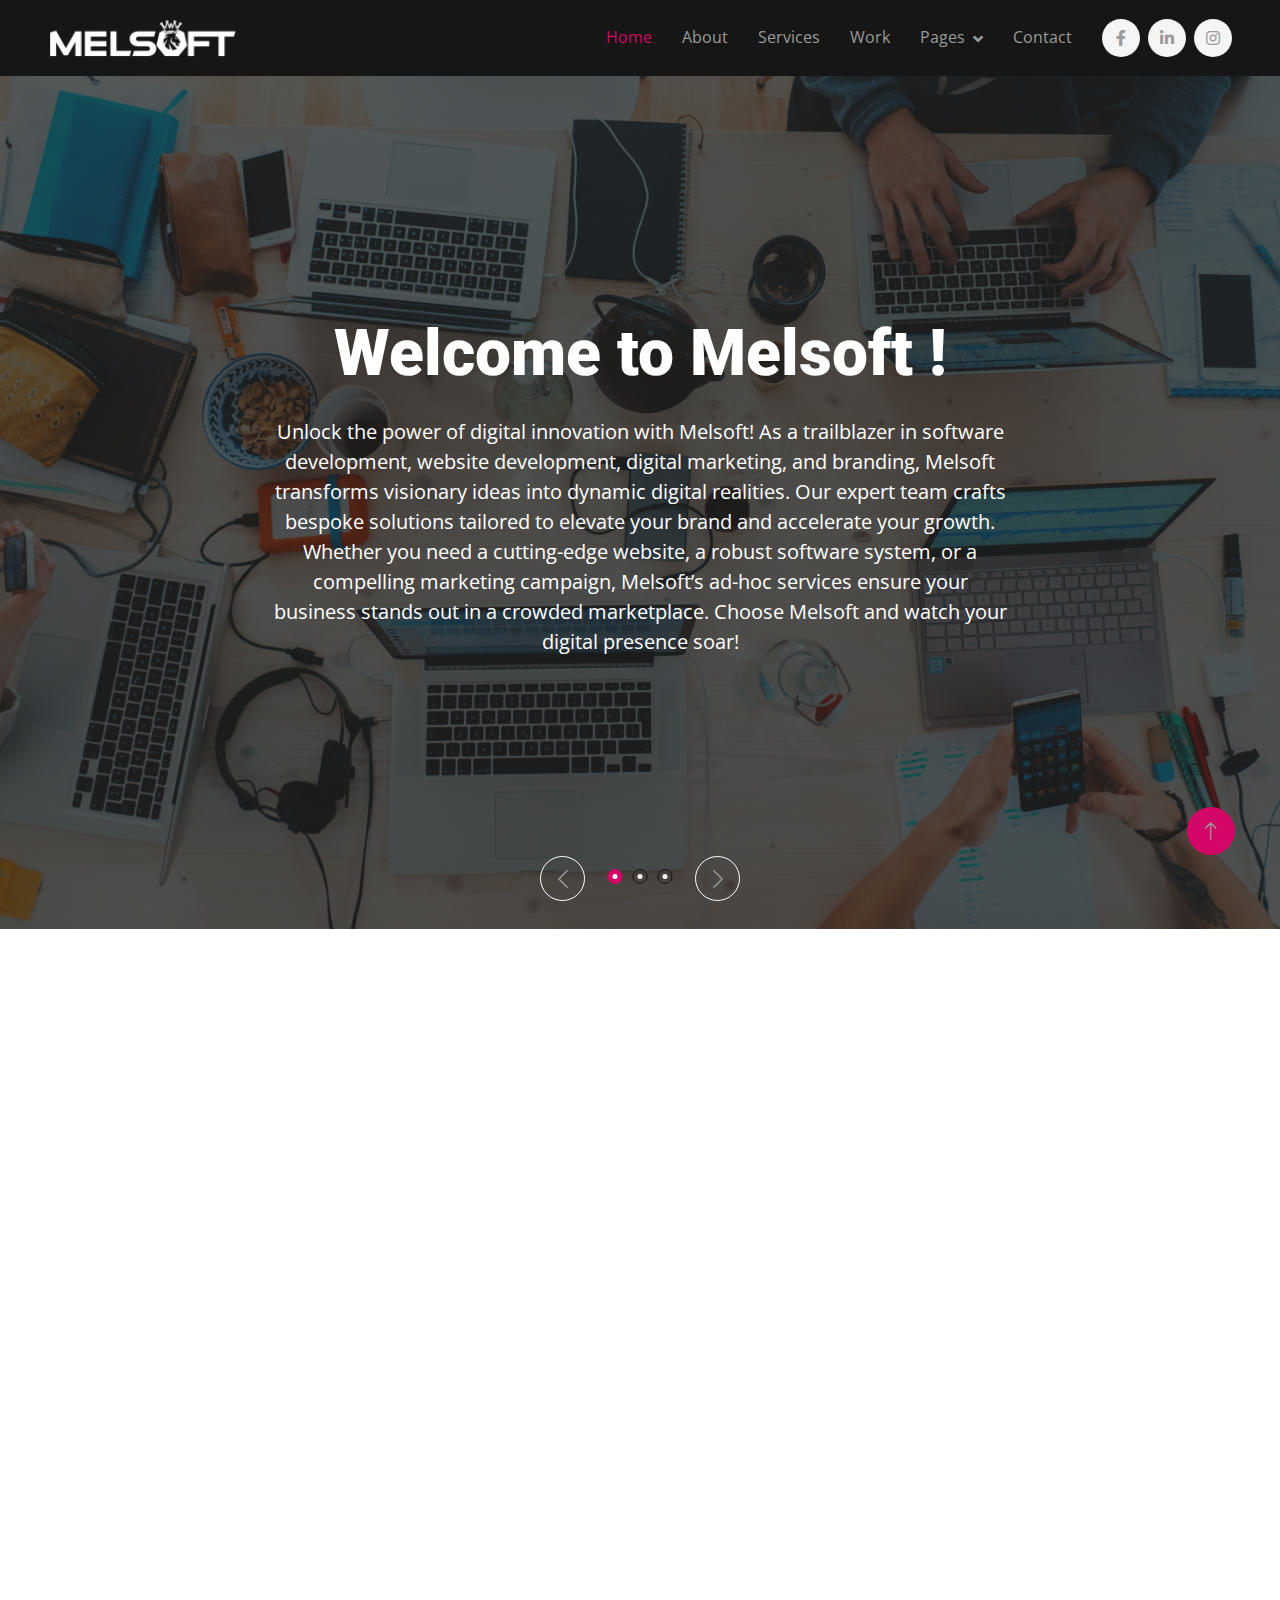
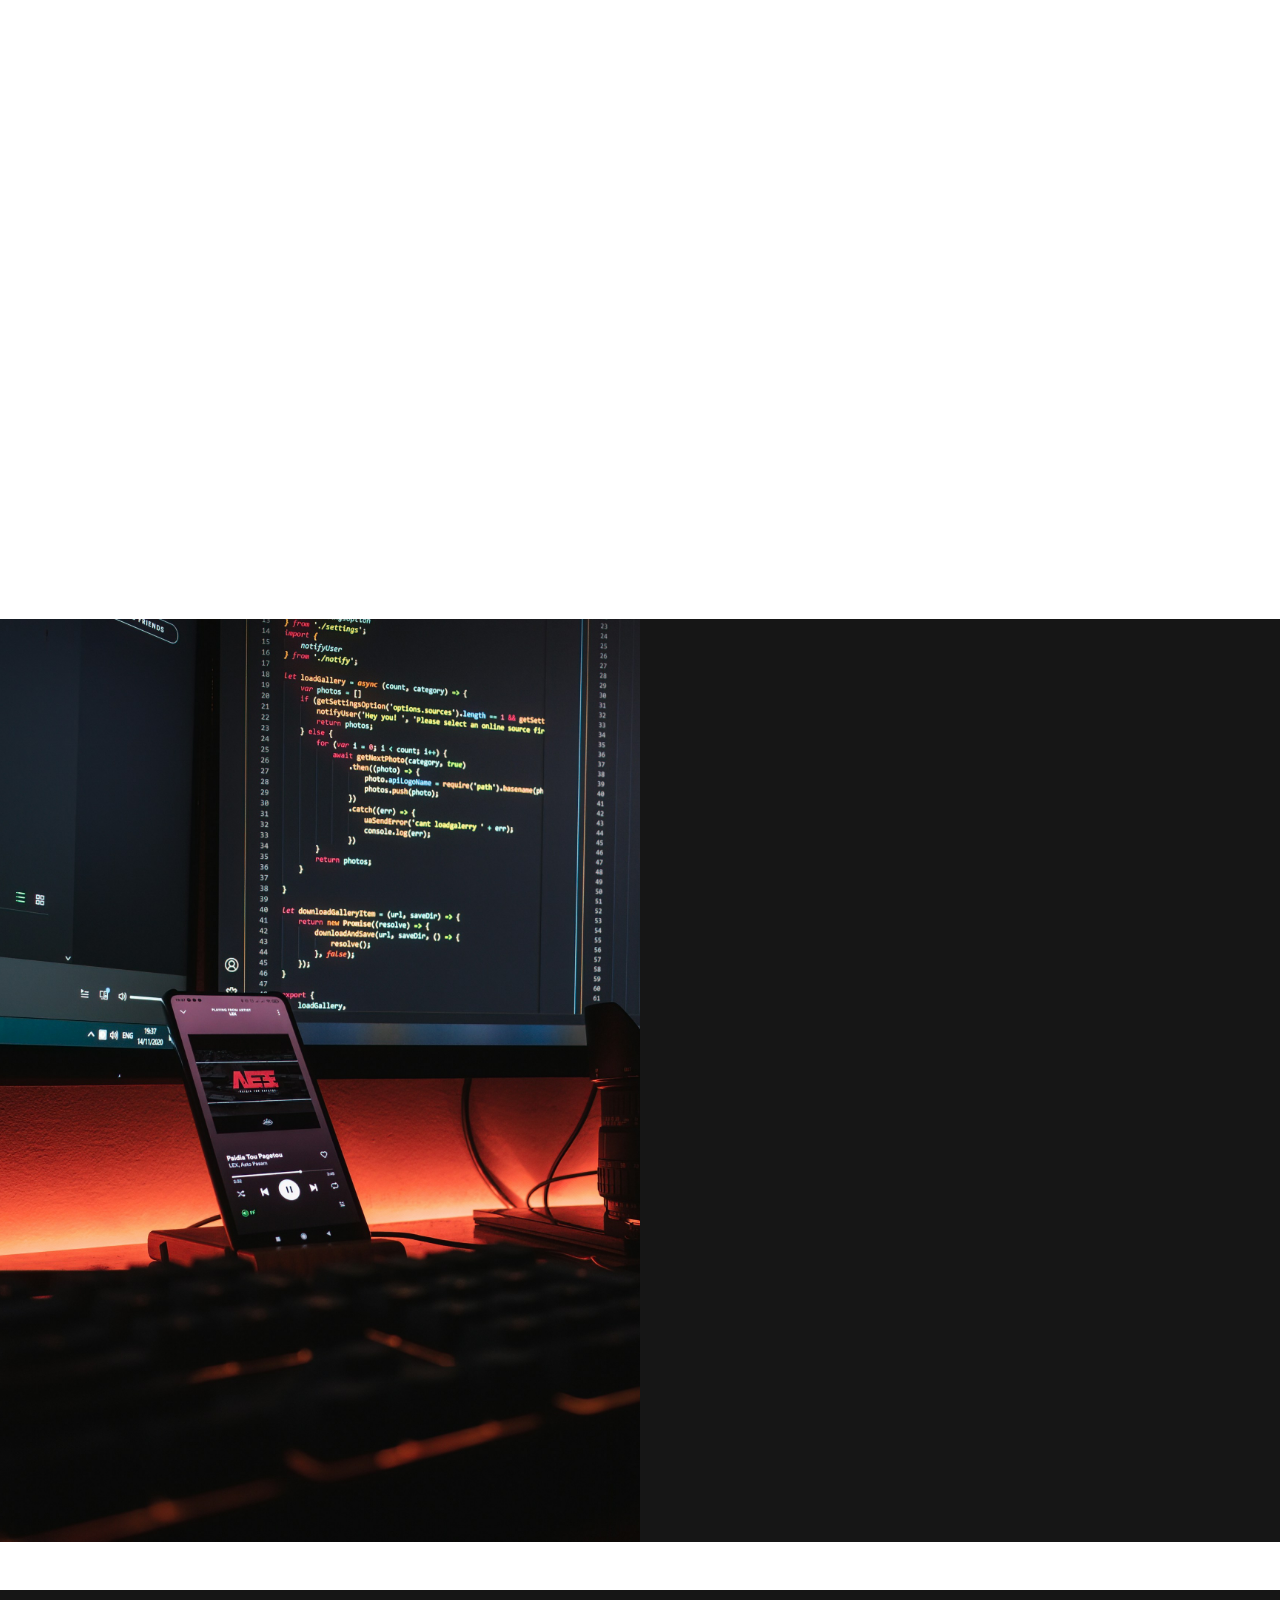
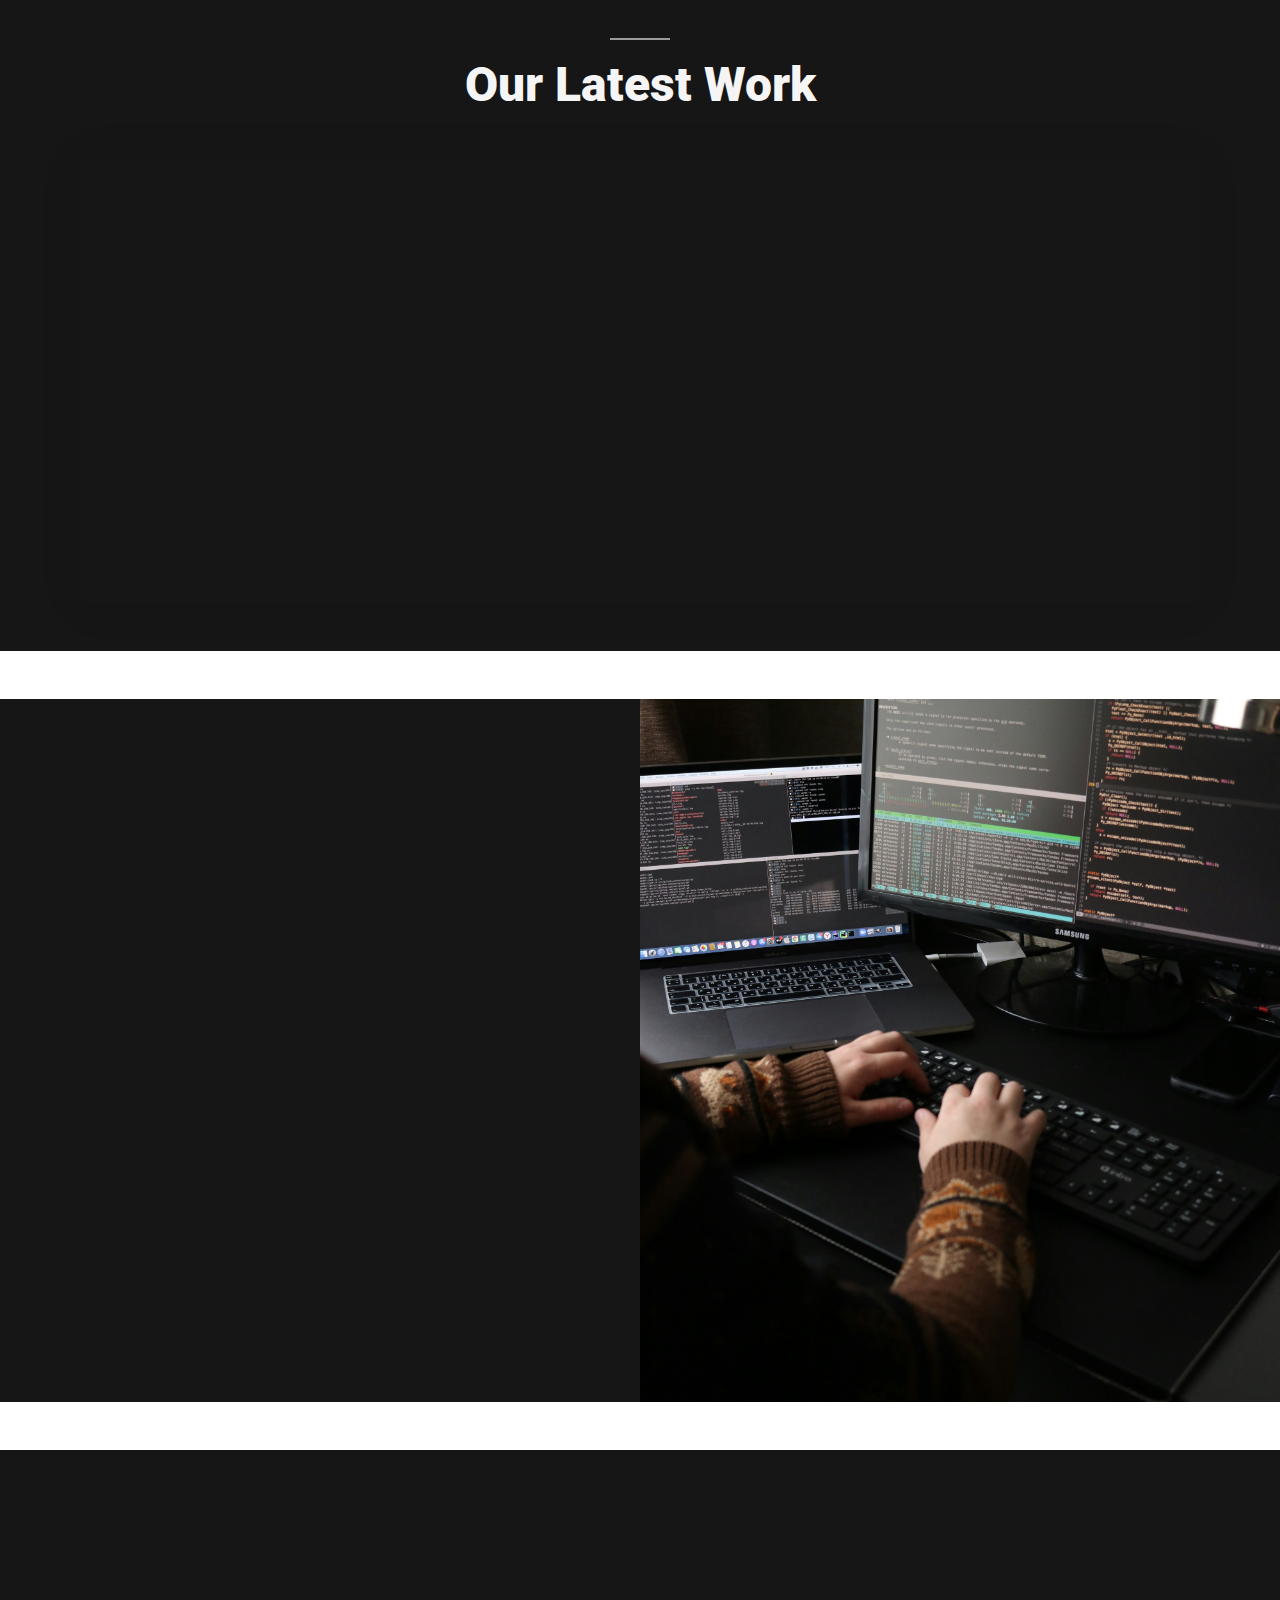
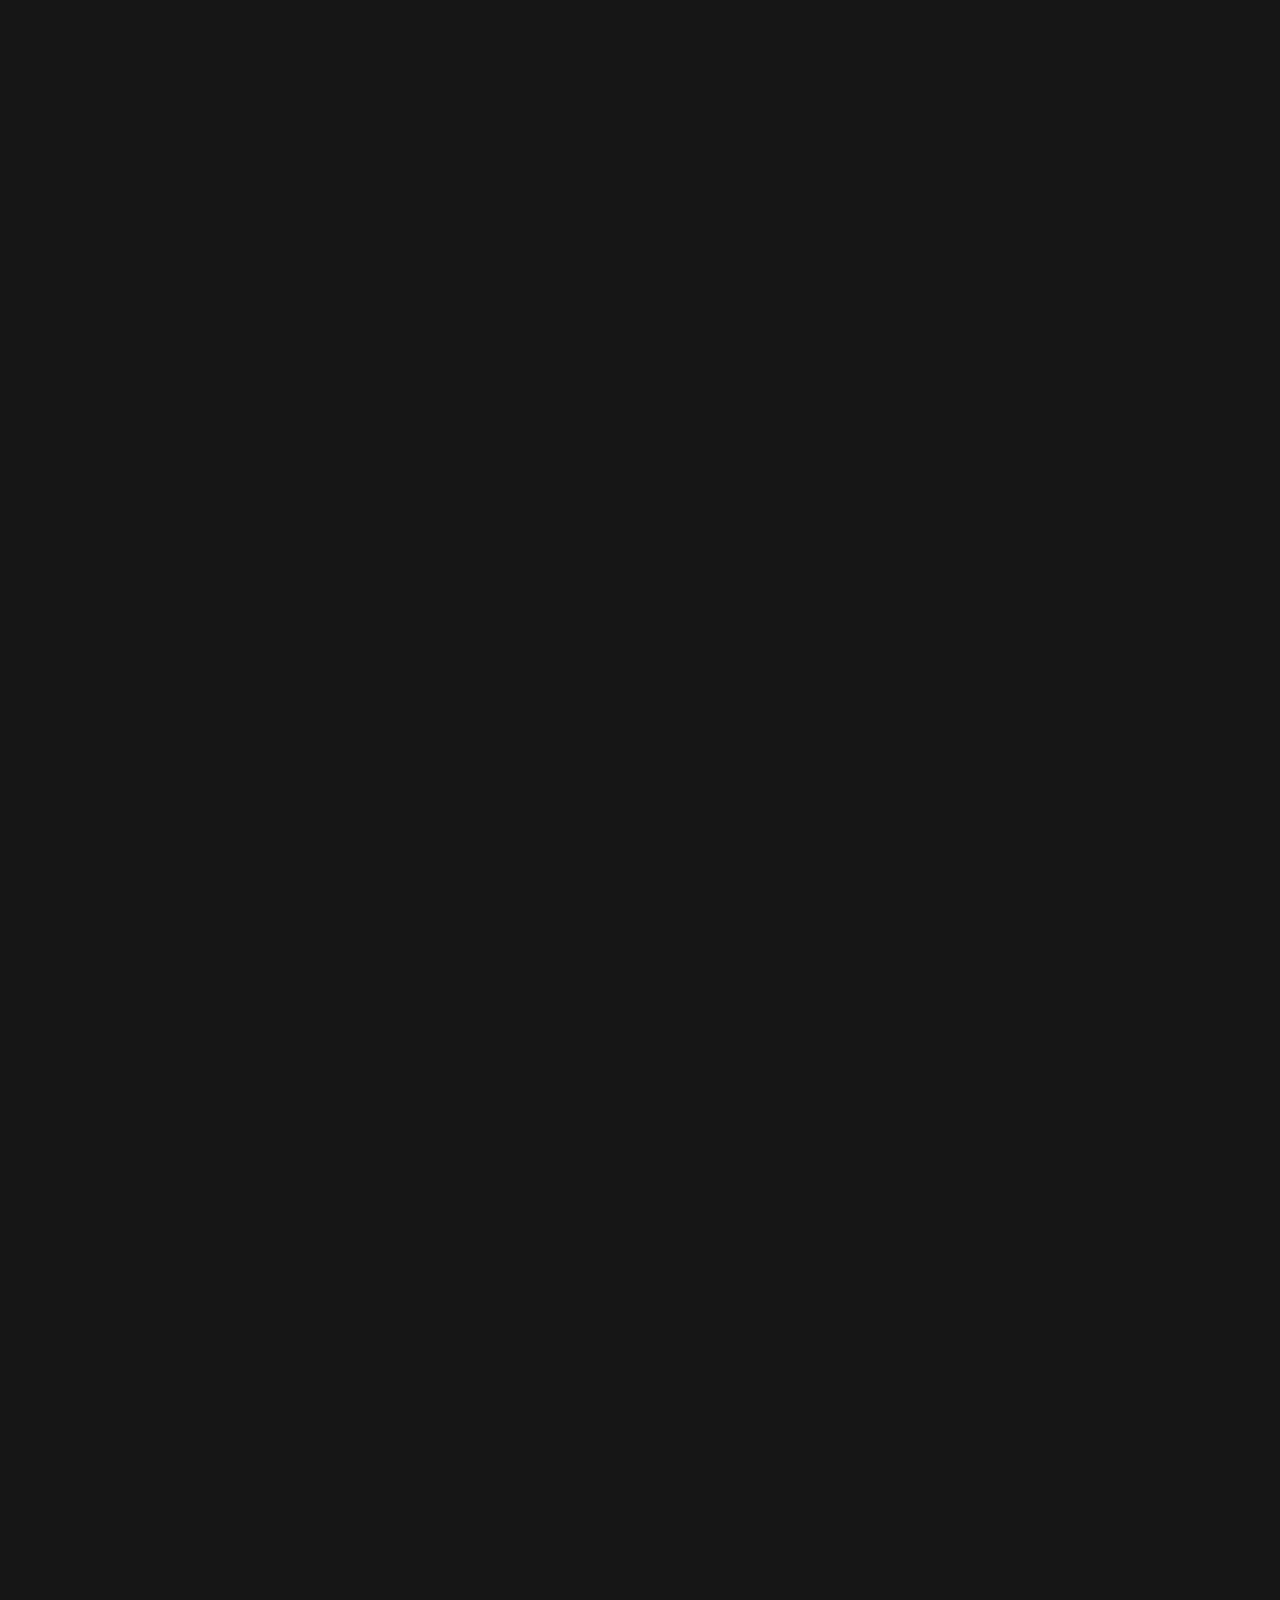
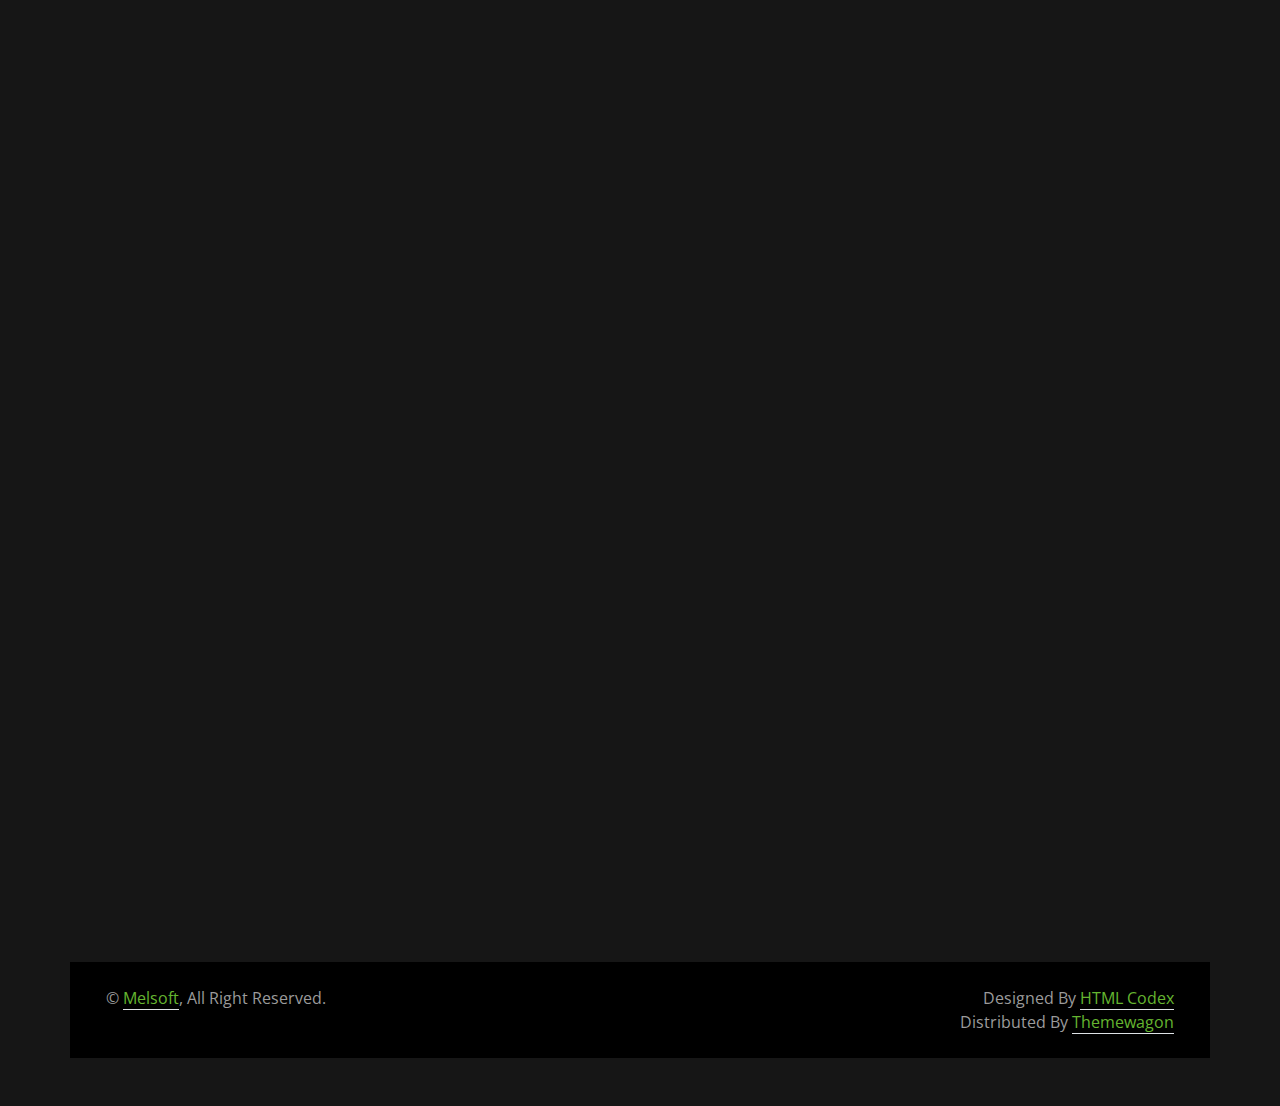
==== commit b99b1f13: "Changed the color of the border in the newsletter located in the footer." ====
--- a/securex-1.0.0/index.html
+++ b/securex-1.0.0/index.html
@@ -3,7 +3,7 @@
 
 <head>
     <meta charset="utf-8">
-    <title>Melsoft - Elevate your Digital Presence</title>
+    <title>Melsoft - Elevate your Digital Presence.</title>
     <meta content="width=device-width, initial-scale=1.0" name="viewport">
     <meta content="" name="keywords">
     <meta content="" name="description">
@@ -562,7 +562,7 @@
                     <h5 class="text-light mb-4">Newsletter</h5>
                     <p>Do you want to be kept updated on news pertaining Melsoft? Go ahead and sign up for our newsletter.</p>
                     <div class="position-relative w-100">
-                        <input class="form-control bg-transparent border-secondary w-100 py-3 ps-4 pe-5" type="text" placeholder="Email">
+                        <input class="form-control bg-transparent border-tertiary w-100 py-3 ps-4 pe-5" type="text" placeholder="Email">
                         <button type="button" class="btn btn-primary py-2 position-absolute top-0 end-0 mt-2 me-2">SignUp</button>
                     </div>
                 </div>
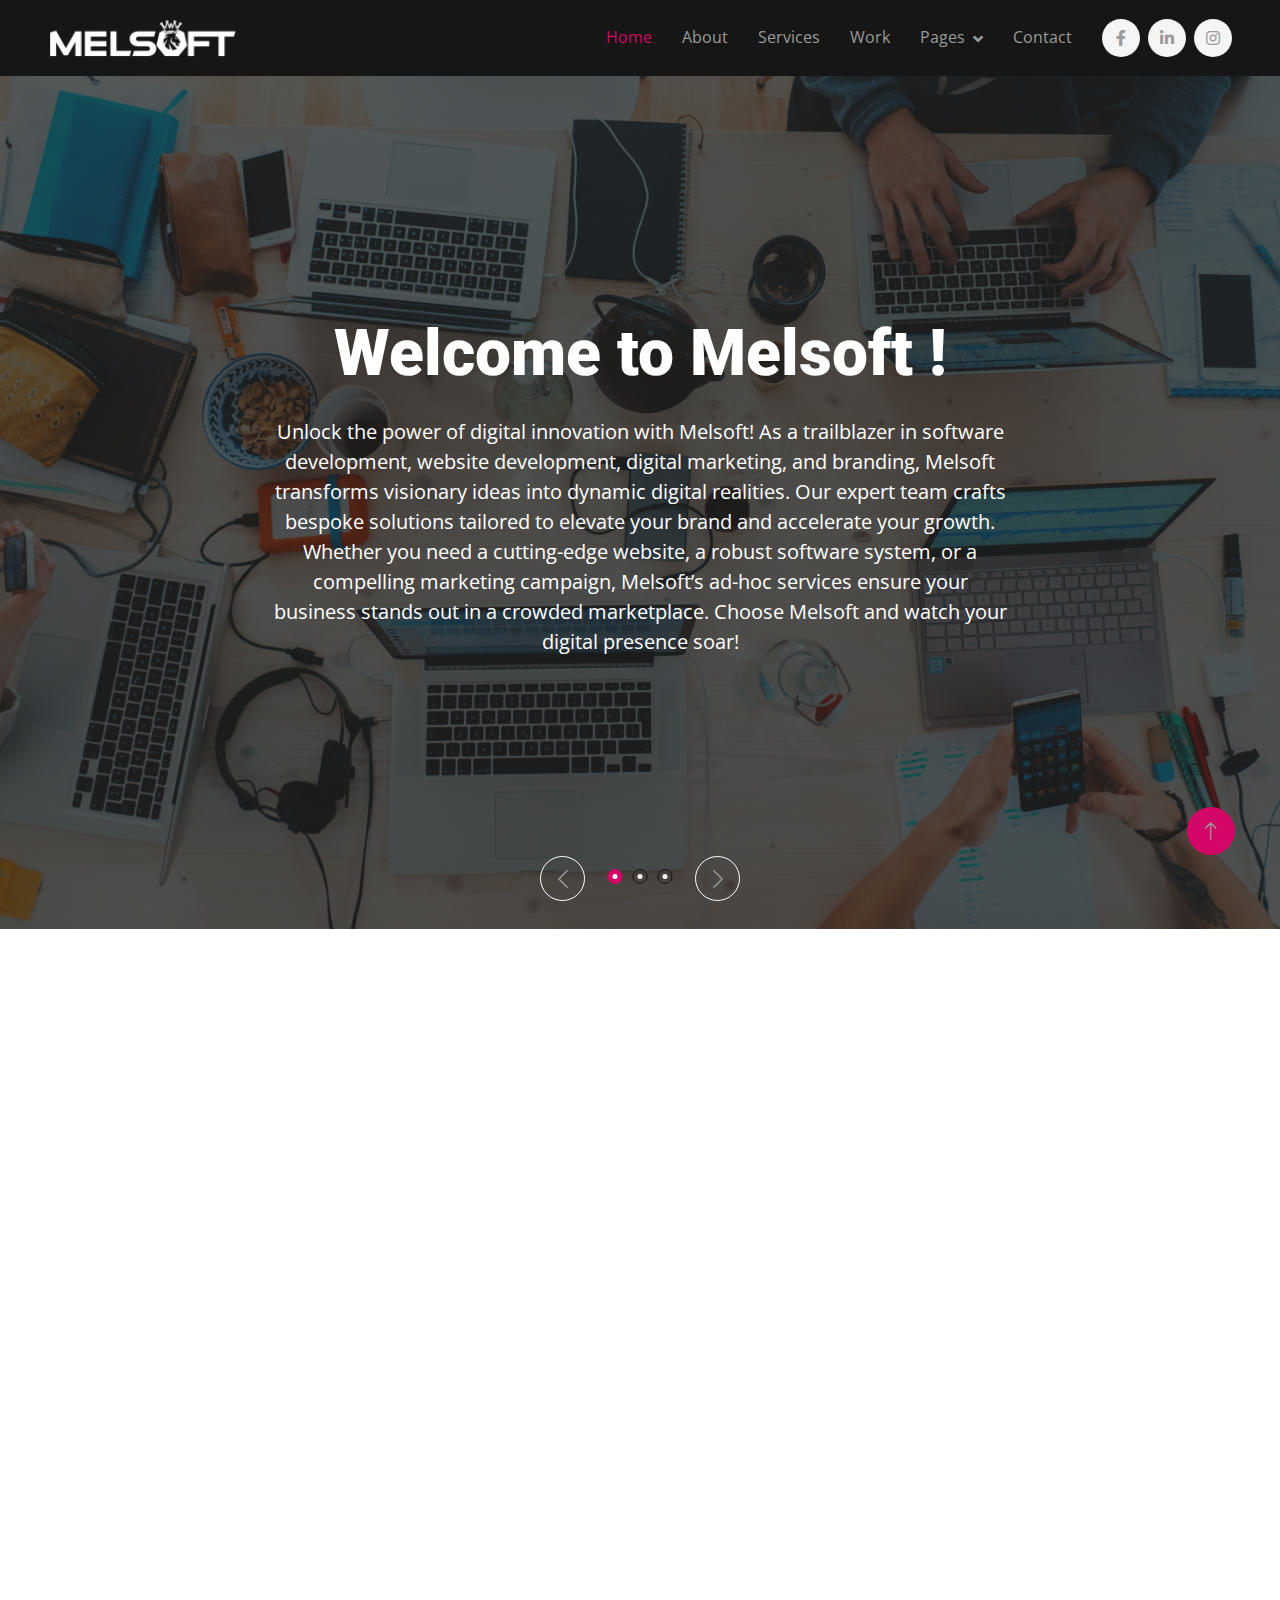
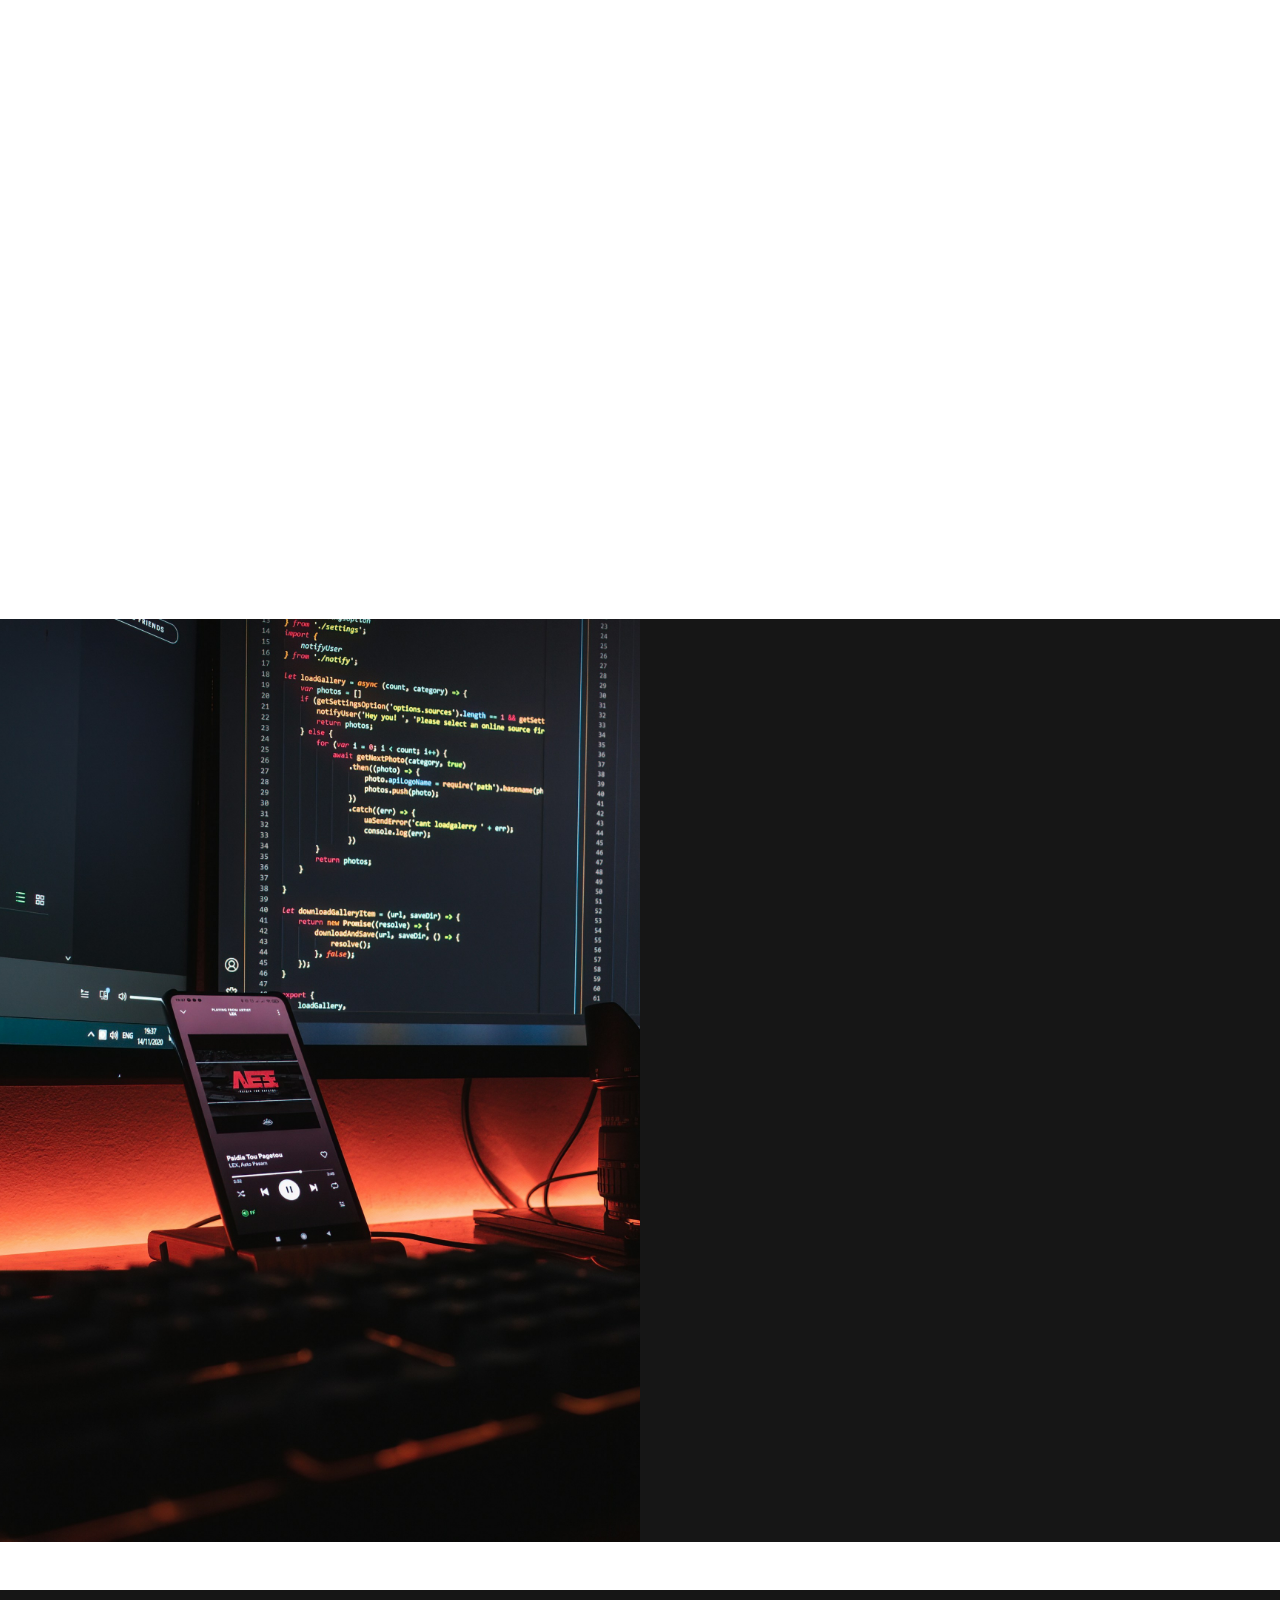
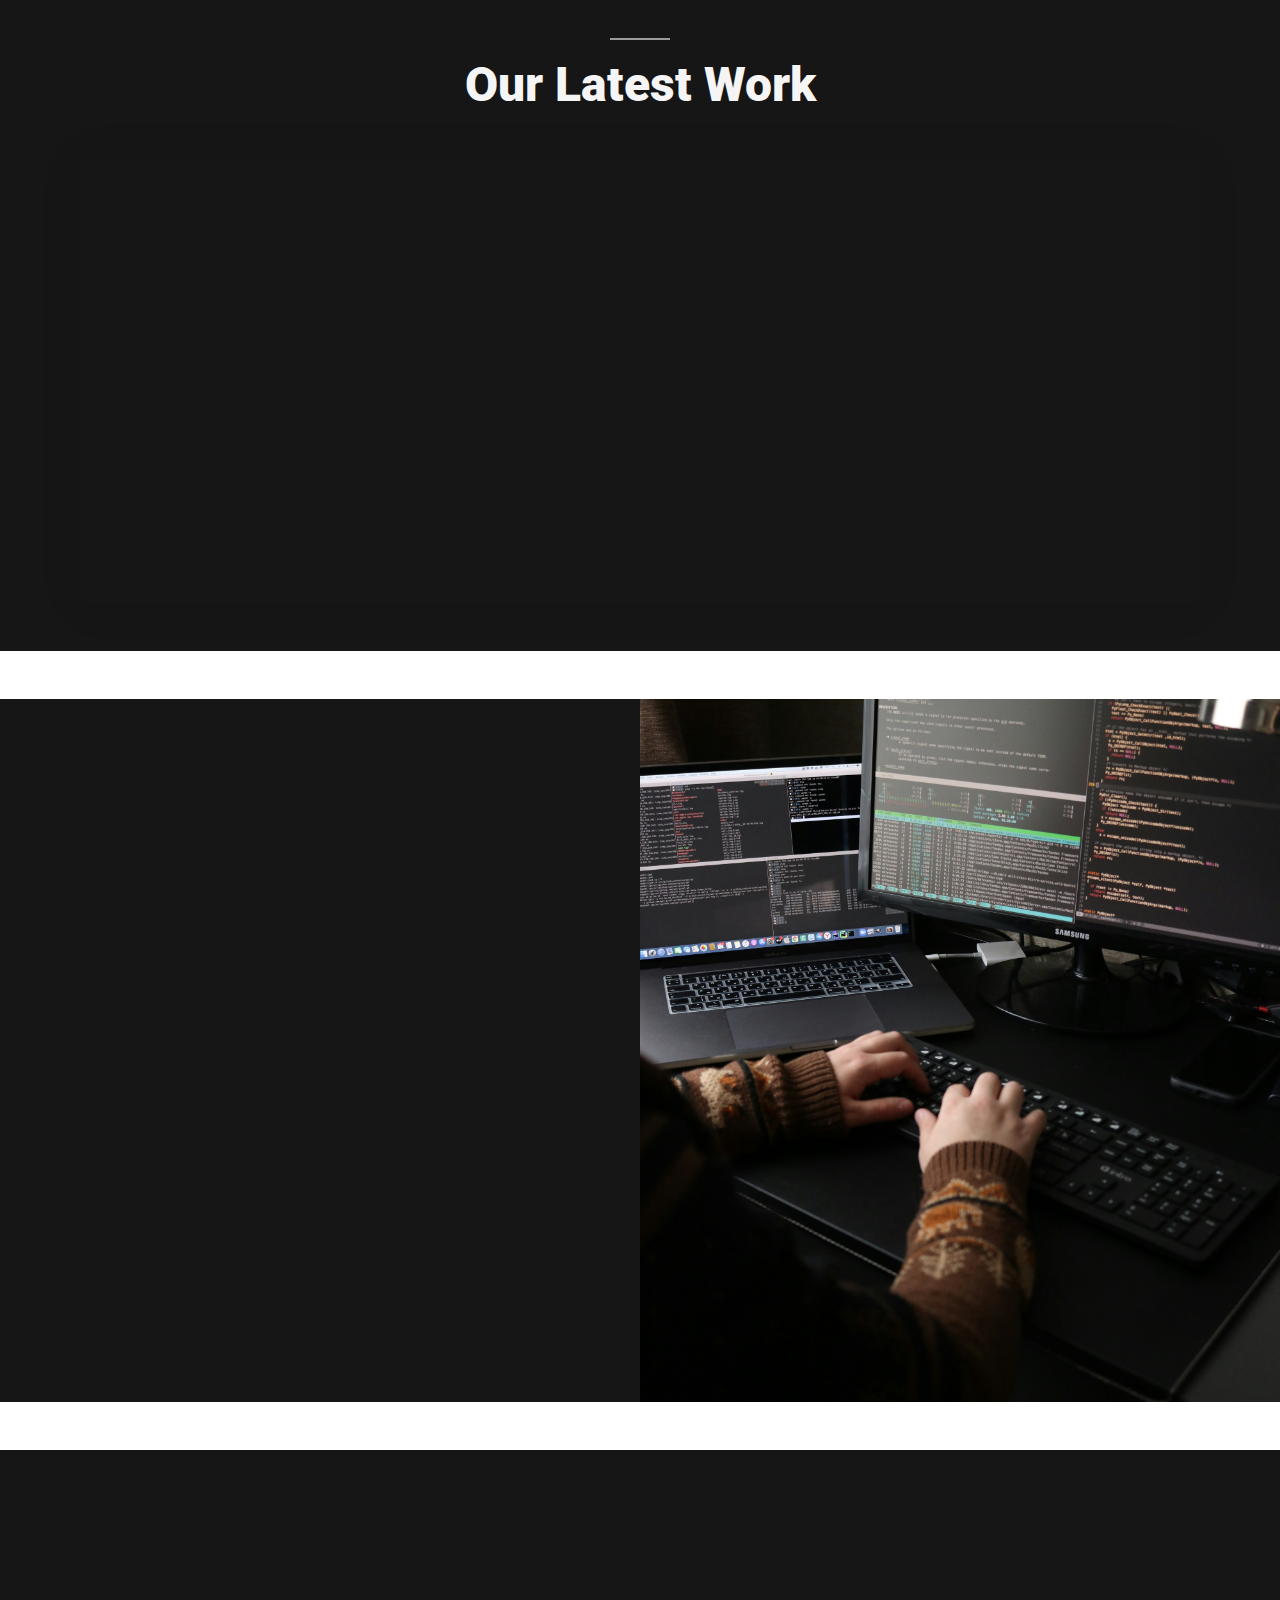
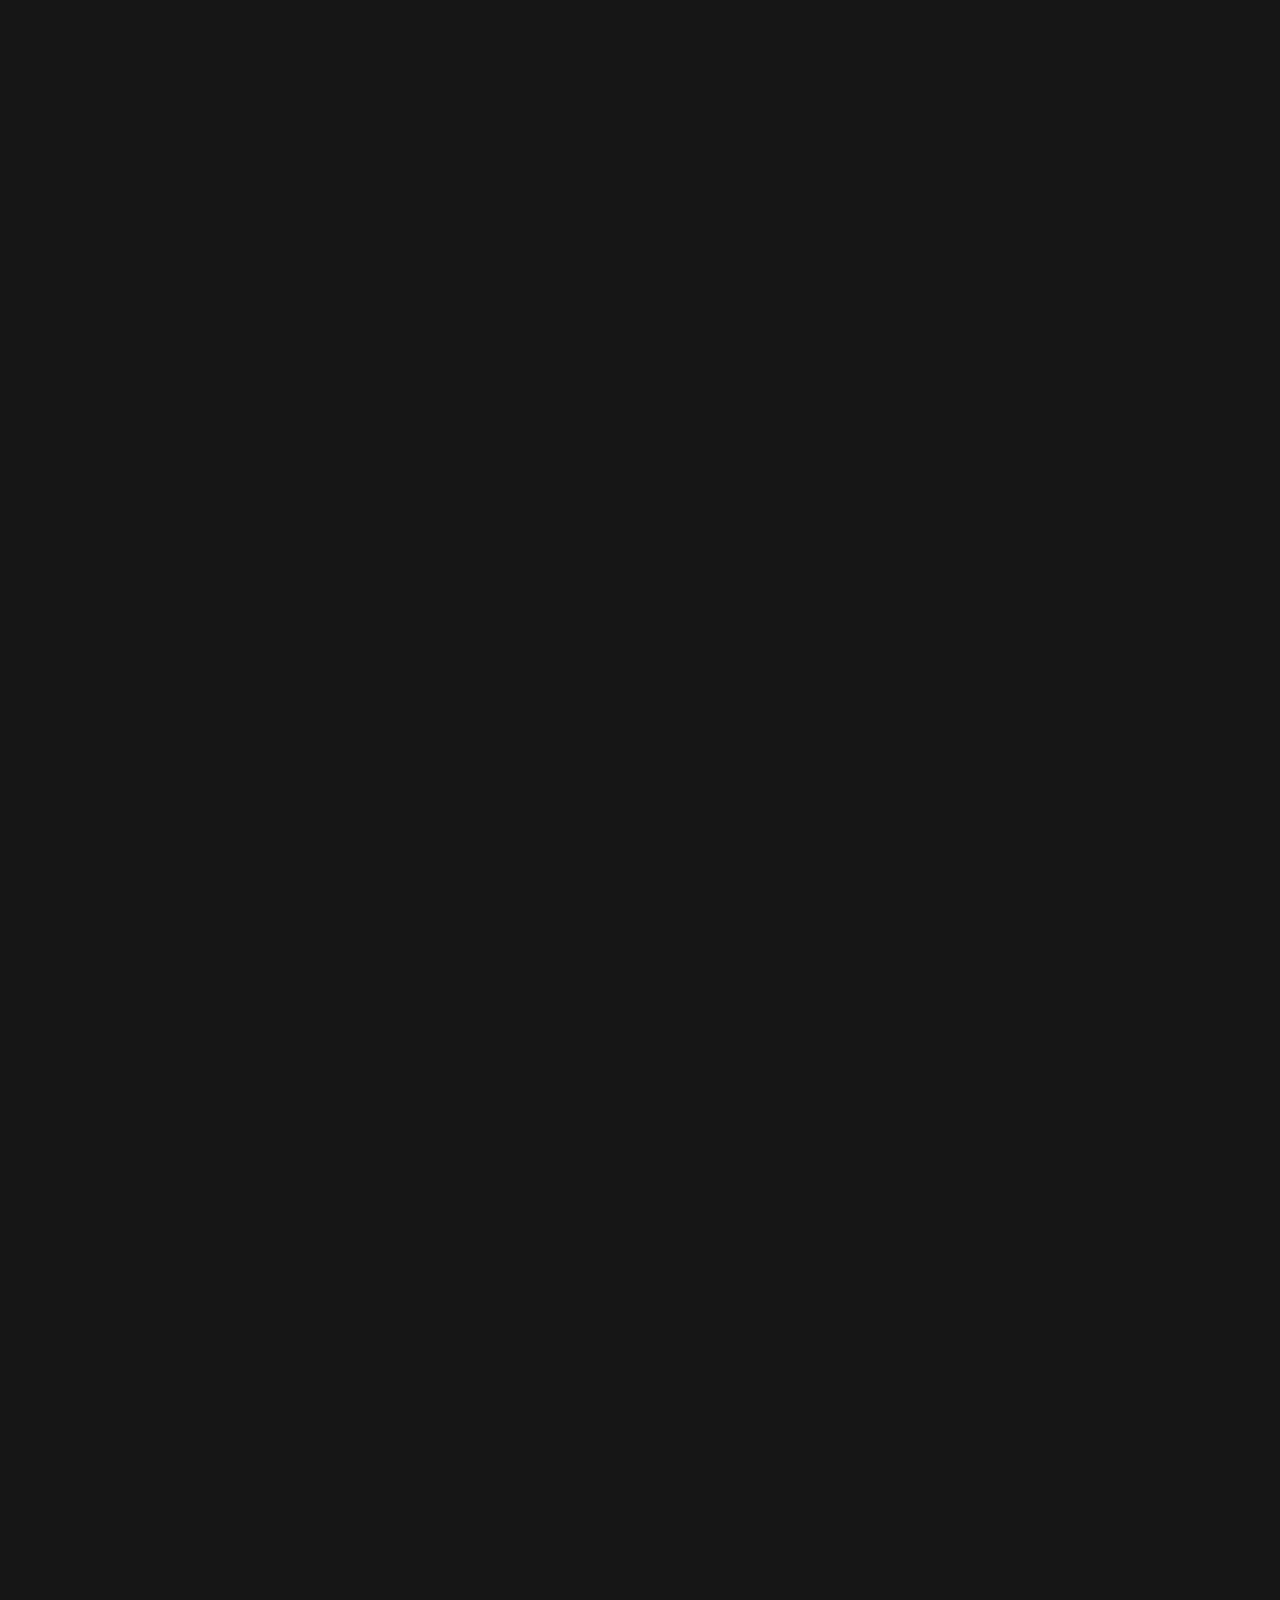
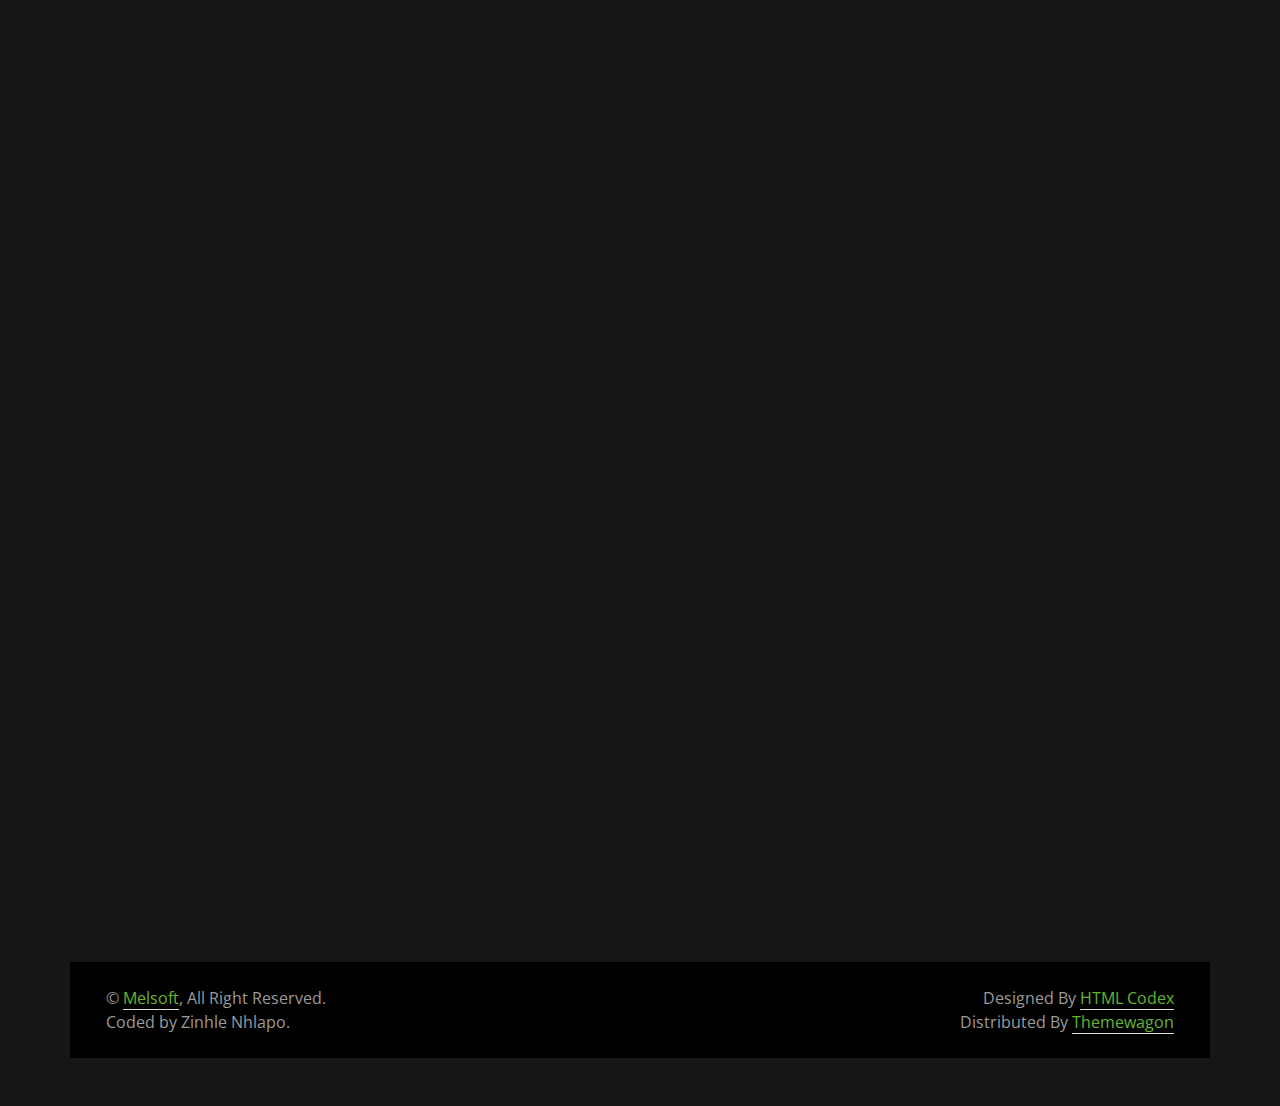
==== commit 642fc6dc: "Added my brand in the footer section." ====
--- a/securex-1.0.0/index.html
+++ b/securex-1.0.0/index.html
@@ -577,7 +577,8 @@
         <div class="container">
             <div class="row">
                 <div class="col-md-6 text-center text-md-start mb-3 mb-md-0">
-                    &copy; <a class="border-bottom" href="https://melsoft.co.za/">Melsoft</a>, All Right Reserved.
+                    &copy; <a class="border-bottom" href="https://melsoft.co.za/">Melsoft</a>, All Right Reserved. <br>
+                    Coded by Zinhle Nhlapo.
                 </div>
                 <div class="col-md-6 text-center text-md-end">
                     <!--/*** This template is free as long as you keep the footer author’s credit link/attribution link/backlink. If you'd like to use the template without the footer author’s credit link/attribution link/backlink, you can purchase the Credit Removal License from "https://htmlcodex.com/credit-removal". Thank you for your support. ***/-->
